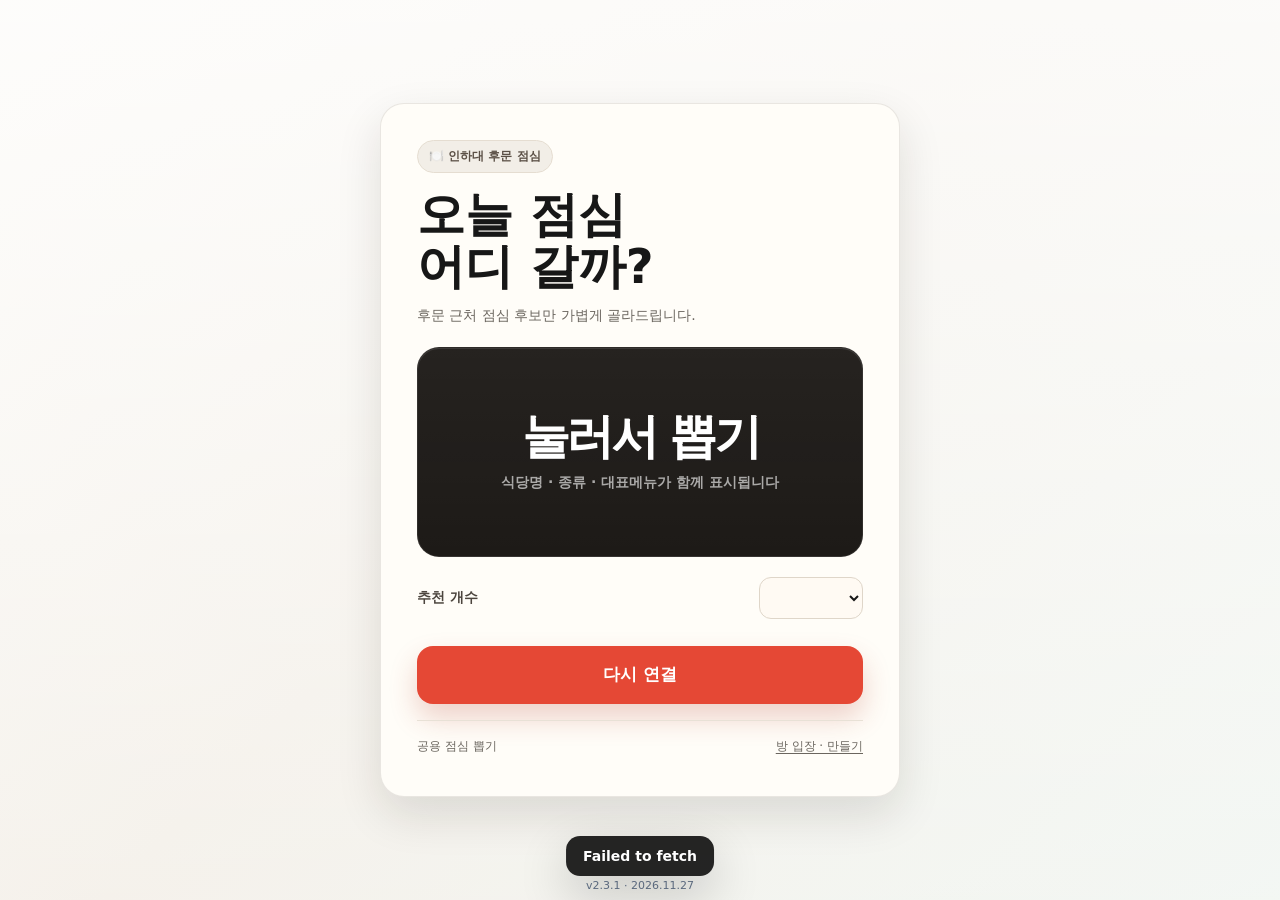
==== index.html @ bc5f0027 "v2.3.1: keep hamster on a straight vertical lane" ====
<!DOCTYPE html>
<html lang="ko">
<head>
  <meta charset="UTF-8" />
  <meta name="viewport" content="width=device-width, initial-scale=1.0" />
  <title>인하대 후문 점심 뽑기</title>
  <style>
    :root {
      --bg: #f8fafc;
      --card: rgba(255, 255, 255, 0.92);
      --ink: #111827;
      --muted: #64748b;
      --line: #e2e8f0;
      --accent: #6366f1;
      --accent-dark: #4f46e5;
      --accent-soft: #eef2ff;
      --green: #10b981;
      --black: #111827;
      --shadow: 0 26px 80px rgba(15, 23, 42, 0.13);
      --radius: 32px;
    }

    * {
      box-sizing: border-box;
    }

    body {
      margin: 0;
      min-height: 100vh;
      font-family: "Pretendard", "Noto Sans KR", "Apple SD Gothic Neo", system-ui, -apple-system, sans-serif;
      color: var(--ink);
      background:
        radial-gradient(circle at 12% 12%, rgba(99, 102, 241, 0.16), transparent 30%),
        radial-gradient(circle at 88% 14%, rgba(20, 184, 166, 0.14), transparent 28%),
        radial-gradient(circle at 50% 95%, rgba(244, 114, 182, 0.10), transparent 34%),
        linear-gradient(135deg, #ffffff 0%, var(--bg) 58%, #eef2ff 100%);
      display: grid;
      place-items: center;
      padding: 26px;
    }

    body.admin-page {
      display: block;
      padding: 34px;
    }

    button,
    select,
    textarea,
    input {
      font: inherit;
    }

    button {
      border: 0;
      cursor: pointer;
    }

    .user-app {
      width: min(560px, 100%);
    }

    .picker-card {
      position: relative;
      overflow: hidden;
      background: var(--card);
      border: 1px solid rgba(229, 220, 207, 0.9);
      border-radius: var(--radius);
      box-shadow: var(--shadow);
      backdrop-filter: blur(18px);
      padding: clamp(24px, 5vw, 42px);
    }

    .picker-card::before {
      content: "";
      position: absolute;
      width: 210px;
      height: 210px;
      right: -96px;
      top: -105px;
      border-radius: 999px;
      background: rgba(99, 102, 241, 0.10);
    }

    .picker-card::after {
      content: "";
      position: absolute;
      width: 150px;
      height: 150px;
      left: -82px;
      bottom: -82px;
      border-radius: 999px;
      background: rgba(20, 184, 166, 0.11);
    }

    .header {
      position: relative;
      z-index: 1;
      text-align: center;
      margin-bottom: 26px;
    }

    .badge {
      display: inline-flex;
      align-items: center;
      gap: 8px;
      padding: 8px 13px;
      margin-bottom: 18px;
      border-radius: 999px;
      background: var(--accent-soft);
      border: 1px solid #c7d2fe;
      color: #4338ca;
      font-size: 13px;
      font-weight: 850;
    }

    h1 {
      margin: 0;
      font-size: clamp(32px, 8vw, 52px);
      line-height: 1.03;
      letter-spacing: -0.07em;
    }

    .subtitle {
      max-width: 390px;
      margin: 13px auto 0;
      color: var(--muted);
      font-size: 15px;
      line-height: 1.6;
      word-break: keep-all;
    }

    .result-box {
      position: relative;
      z-index: 1;
      min-height: 238px;
      display: grid;
      place-items: center;
      border-radius: 28px;
      background:
        radial-gradient(circle at 82% 8%, rgba(99, 102, 241, .30), transparent 28%),
        radial-gradient(circle at 12% 92%, rgba(20, 184, 166, .20), transparent 32%),
        linear-gradient(145deg, #0f172a, #111827 52%, #1e1b4b);
      color: white;
      padding: 28px 22px;
      margin-bottom: 20px;
      overflow: hidden;
    }

    .result-box::before {
      content: "";
      position: absolute;
      inset: -120px;
      background: conic-gradient(from 90deg, transparent 0deg, rgba(255,255,255,.11) 46deg, transparent 92deg);
      animation: rotateLight 7s linear infinite;
    }

    @keyframes rotateLight {
      to { transform: rotate(360deg); }
    }

    .result-inner {
      position: relative;
      z-index: 1;
      width: 100%;
      text-align: center;
    }

    .placeholder {
      font-size: clamp(34px, 9vw, 58px);
      line-height: 1.05;
      font-weight: 950;
      letter-spacing: -0.07em;
      word-break: keep-all;
    }

    .placeholder-sub {
      margin-top: 13px;
      color: rgba(255, 255, 255, .66);
      font-size: 14px;
      font-weight: 750;
      word-break: keep-all;
    }

    .single-card {
      display: grid;
      gap: 12px;
      text-align: left;
    }

    .restaurant-name {
      font-size: clamp(32px, 7vw, 50px);
      line-height: 1.08;
      font-weight: 950;
      letter-spacing: -0.065em;
      text-align: center;
      word-break: keep-all;
    }

    .restaurant-meta {
      display: flex;
      flex-wrap: wrap;
      justify-content: center;
      gap: 8px;
      margin-top: 2px;
    }

    .pill {
      display: inline-flex;
      align-items: center;
      padding: 8px 11px;
      border-radius: 999px;
      background: rgba(255, 255, 255, .10);
      border: 1px solid rgba(255, 255, 255, .13);
      color: rgba(255, 255, 255, .82);
      font-size: 12px;
      font-weight: 850;
      word-break: keep-all;
    }

    .menu-line {
      margin-top: 6px;
      padding: 14px 16px;
      border-radius: 18px;
      background: rgba(255, 255, 255, .08);
      border: 1px solid rgba(255, 255, 255, .10);
      color: rgba(255, 255, 255, .78);
      text-align: center;
      line-height: 1.5;
      font-size: 15px;
      font-weight: 800;
      word-break: keep-all;
    }

    .multi-list {
      display: grid;
      gap: 10px;
      width: 100%;
    }

    .multi-item {
      display: grid;
      grid-template-columns: 30px 1fr;
      gap: 10px;
      align-items: start;
      padding: 12px 14px;
      border-radius: 17px;
      background: rgba(255,255,255,.09);
      border: 1px solid rgba(255,255,255,.10);
      text-align: left;
      animation: resultEnter .24s ease both;
    }

    .index {
      width: 30px;
      height: 30px;
      display: grid;
      place-items: center;
      border-radius: 10px;
      background: rgba(99, 102, 241, .96);
      font-size: 13px;
      font-weight: 950;
    }

    .multi-name {
      font-size: 19px;
      line-height: 1.2;
      font-weight: 950;
      letter-spacing: -0.04em;
      word-break: keep-all;
    }

    .multi-detail {
      margin-top: 4px;
      color: rgba(255,255,255,.68);
      font-size: 12px;
      line-height: 1.45;
      font-weight: 750;
      word-break: keep-all;
    }

    @keyframes resultEnter {
      from { opacity: 0; transform: translateY(8px); }
      to { opacity: 1; transform: translateY(0); }
    }

    .rolling .placeholder,
    .rolling .single-card,
    .rolling .multi-item {
      animation: shake .08s infinite alternate;
    }

    @keyframes shake {
      from { transform: translateY(-1px) rotate(-.2deg); }
      to { transform: translateY(1px) rotate(.2deg); }
    }

    .controls {
      position: relative;
      z-index: 1;
      display: grid;
      gap: 16px;
      margin-bottom: 18px;
    }

    .row {
      display: flex;
      justify-content: space-between;
      align-items: center;
      gap: 14px;
    }

    .label {
      color: #4d463e;
      font-size: 14px;
      font-weight: 850;
      white-space: nowrap;
    }

    .count-select {
      width: 104px;
      height: 42px;
      border-radius: 14px;
      border: 1px solid var(--line);
      background: white;
      padding: 0 12px;
      color: var(--ink);
      font-weight: 850;
      outline: none;
    }

    .chips {
      display: flex;
      flex-wrap: wrap;
      justify-content: center;
      gap: 8px;
    }

    .chip {
      padding: 9px 13px;
      border-radius: 999px;
      background: white;
      border: 1px solid var(--line);
      color: #5f574f;
      font-size: 13px;
      font-weight: 850;
      transition: transform .14s ease, background .14s ease, color .14s ease, border-color .14s ease;
    }

    .chip:hover {
      transform: translateY(-1px);
    }

    .chip.active {
      background: var(--black);
      border-color: var(--black);
      color: white;
    }

    .chip.all {
      color: var(--accent-dark);
      background: var(--accent-soft);
      border-color: #c7d2fe;
    }

    .chip.all.active {
      color: white;
      background: var(--accent);
      border-color: var(--accent);
    }

    .pick-button {
      position: relative;
      z-index: 1;
      width: 100%;
      height: 62px;
      border-radius: 21px;
      background: var(--accent);
      color: white;
      font-size: 18px;
      font-weight: 950;
      letter-spacing: -0.03em;
      box-shadow: 0 18px 34px rgba(255, 107, 53, .28);
      transition: transform .14s ease, box-shadow .14s ease, background .14s ease;
    }

    .pick-button:hover {
      transform: translateY(-2px);
      background: var(--accent-dark);
      box-shadow: 0 22px 40px rgba(255, 107, 53, .34);
    }

    .pick-button:active {
      transform: translateY(1px);
    }

    .admin-hint {
      position: relative;
      z-index: 1;
      margin-top: 18px;
      text-align: center;
      color: #9b948c;
      font-size: 12px;
      line-height: 1.55;
    }

    .admin-hint code {
      background: rgba(255,255,255,.72);
      border: 1px solid var(--line);
      border-radius: 7px;
      padding: 2px 5px;
      color: #6a5d51;
    }

    .toast {
      position: fixed;
      left: 50%;
      bottom: 24px;
      transform: translateX(-50%) translateY(100px);
      background: rgba(21,21,21,.94);
      color: white;
      padding: 12px 17px;
      border-radius: 999px;
      font-size: 14px;
      font-weight: 850;
      box-shadow: 0 18px 50px rgba(0,0,0,.20);
      transition: transform .22s ease;
      z-index: 100;
    }

    .toast.show {
      transform: translateX(-50%) translateY(0);
    }

    .confetti {
      position: fixed;
      top: -18px;
      width: 8px;
      height: 13px;
      border-radius: 3px;
      pointer-events: none;
      animation: fall linear forwards;
      z-index: 80;
    }

    @keyframes fall {
      to { transform: translateY(105vh) rotate(720deg); opacity: .22; }
    }

    /* Admin */
    .admin-layout {
      width: min(1120px, 100%);
      margin: 0 auto;
      display: none;
    }

    body.admin-page .admin-layout {
      display: block;
    }

    body.admin-page .user-app {
      display: none;
    }

    .admin-header {
      display: flex;
      align-items: end;
      justify-content: space-between;
      gap: 20px;
      margin-bottom: 22px;
    }

    .admin-title h1 {
      font-size: clamp(34px, 5vw, 56px);
    }

    .admin-title p {
      margin: 12px 0 0;
      color: var(--muted);
      line-height: 1.6;
      word-break: keep-all;
    }

    .view-link {
      display: inline-flex;
      align-items: center;
      justify-content: center;
      height: 46px;
      padding: 0 18px;
      border-radius: 999px;
      text-decoration: none;
      color: white;
      background: var(--black);
      font-size: 14px;
      font-weight: 900;
      white-space: nowrap;
    }

    .admin-grid {
      display: grid;
      grid-template-columns: 1fr 360px;
      gap: 20px;
      align-items: start;
    }

    .admin-card {
      background: rgba(255,253,248,.9);
      border: 1px solid rgba(229, 220, 207, .9);
      border-radius: 28px;
      box-shadow: var(--shadow);
      padding: 24px;
      backdrop-filter: blur(18px);
    }

    .admin-card h2 {
      margin: 0 0 14px;
      font-size: 20px;
      letter-spacing: -0.04em;
    }

    textarea {
      width: 100%;
      min-height: 560px;
      resize: vertical;
      border: 1px solid var(--line);
      border-radius: 22px;
      background: white;
      padding: 16px;
      color: #3a342e;
      line-height: 1.58;
      outline: none;
      font-size: 14px;
    }

    textarea:focus {
      border-color: #818cf8;
      box-shadow: 0 0 0 4px rgba(255, 107, 53, .12);
    }

    .restaurant-table-wrap {
      width: 100%;
      max-height: 610px;
      overflow: auto;
      border: 1px solid var(--line);
      border-radius: 18px;
      background: #fffaf3;
    }

    .restaurant-table {
      width: 100%;
      min-width: 760px;
      border-collapse: separate;
      border-spacing: 0;
      table-layout: fixed;
    }

    .restaurant-table col:nth-child(1) { width: 24%; }
    .restaurant-table col:nth-child(2) { width: 18%; }
    .restaurant-table col:nth-child(3) { width: 35%; }
    .restaurant-table col:nth-child(4) { width: 12%; }
    .restaurant-table col:nth-child(5) { width: 11%; }

    .restaurant-table th {
      position: sticky;
      top: 0;
      z-index: 2;
      padding: 12px 10px;
      background: #f3ede3;
      border-bottom: 1px solid #e3d8ca;
      color: #62574c;
      font-size: 12px;
      font-weight: 900;
      text-align: left;
      white-space: nowrap;
    }

    .restaurant-table th:first-child {
      padding-left: 14px;
    }

    .restaurant-table td {
      padding: 9px 8px;
      border-bottom: 1px solid rgba(223, 214, 201, .72);
      vertical-align: middle;
    }

    .restaurant-table tr:last-child td {
      border-bottom: 0;
    }

    .restaurant-table td:first-child {
      padding-left: 14px;
    }

    .restaurant-cell-input,
    .restaurant-priority-select {
      width: 100%;
      height: 38px;
      border: 1px solid transparent;
      border-radius: 0;
      background: transparent;
      color: var(--ink);
      outline: none;
      padding: 0 10px;
      font-size: 13px;
      font-weight: 750;
    }

    .restaurant-cell-input:focus,
    .restaurant-priority-select:focus {
      border-color: transparent;
      border-bottom-color: #e54835;
      background: rgba(255,255,255,.42);
      box-shadow: none;
    }

    .restaurant-priority-select {
      padding-right: 6px;
      font-weight: 900;
    }

    .restaurant-cell-input::placeholder {
      color: rgba(107, 102, 95, .48);
    }

    .row-delete-button {
      width: 38px;
      height: 38px;
      display: grid;
      place-items: center;
      border-radius: 10px;
      background: transparent;
      color: #9b2f24;
      border: 1px solid transparent;
      font-size: 18px;
      line-height: 1;
    }

    .row-delete-button:hover {
      background: #fff0ec;
      border-color: #f3c5bd;
    }

    .admin-toolbar {
      display: flex;
      justify-content: flex-end;
      margin: 0 0 12px;
    }

    .admin-note {
      margin: 10px 0 16px;
      color: var(--muted);
      font-size: 13px;
      line-height: 1.6;
    }

    .admin-actions {
      display: grid;
      grid-template-columns: 1fr 1fr;
      gap: 10px;
      margin-top: 14px;
    }

    .admin-button {
      height: 48px;
      border-radius: 16px;
      font-weight: 950;
      background: white;
      color: #3c3834;
      border: 1px solid var(--line);
    }

    .admin-button.primary {
      background: var(--green);
      border-color: var(--green);
      color: white;
    }

    .admin-button.danger {
      color: #b42318;
    }

    .admin-button.secondary {
      width: auto;
      height: 42px;
      padding: 0 14px;
      border-radius: 13px;
      background: #171717;
      color: white;
      font-size: 13px;
    }

    .stat-list {
      display: grid;
      gap: 10px;
    }

    .stat {
      display: flex;
      justify-content: space-between;
      align-items: center;
      gap: 12px;
      padding: 14px;
      background: white;
      border: 1px solid var(--line);
      border-radius: 18px;
      font-size: 14px;
    }

    .stat b {
      font-size: 18px;
    }

    .type-list {
      margin-top: 16px;
      display: flex;
      flex-wrap: wrap;
      gap: 8px;
    }


    .setting-box {
      margin-top: 18px;
      padding: 16px;
      border-radius: 20px;
      background: white;
      border: 1px solid var(--line);
    }

    .setting-title {
      margin: 0 0 8px;
      font-size: 15px;
      font-weight: 950;
      letter-spacing: -0.03em;
    }

    .setting-desc {
      margin: 0 0 12px;
      color: var(--muted);
      font-size: 12px;
      line-height: 1.55;
      word-break: keep-all;
    }

    .setting-row {
      display: grid;
      grid-template-columns: 1fr 86px;
      gap: 10px;
      align-items: center;
    }

    .setting-row input[type="range"] {
      width: 100%;
      accent-color: var(--accent);
    }

    .boost-input {
      width: 86px;
      height: 40px;
      border-radius: 13px;
      border: 1px solid var(--line);
      padding: 0 10px;
      text-align: center;
      font-weight: 900;
      outline: none;
      background: #fffdf8;
      color: var(--ink);
    }


    .admin-code-row {
      display: grid;
      grid-template-columns: 1fr auto;
      gap: 10px;
      margin-top: 12px;
    }

    .admin-code-input {
      width: 100%;
      height: 42px;
      border-radius: 14px;
      border: 1px solid var(--line);
      padding: 0 12px;
      outline: none;
      font-weight: 850;
      background: #fffdf8;
      color: var(--ink);
    }

    .admin-code-button {
      height: 42px;
      padding: 0 14px;
      border-radius: 14px;
      background: var(--black);
      color: white;
      font-size: 13px;
      font-weight: 900;
      white-space: nowrap;
    }

    .admin-url-preview {
      margin-top: 10px;
      padding: 10px 12px;
      border-radius: 14px;
      background: #fbf7f0;
      border: 1px solid #eee3d5;
      color: #5a5148;
      font-size: 12px;
      line-height: 1.45;
      word-break: break-all;
      font-weight: 750;
    }

    .preview-table {
      display: grid;
      gap: 8px;
      margin-top: 12px;
      font-size: 12px;
      color: #514a43;
    }

    .preview-row {
      display: flex;
      justify-content: space-between;
      gap: 10px;
      padding: 8px 10px;
      border-radius: 12px;
      background: #fbf7f0;
      border: 1px solid #eee3d5;
      font-weight: 800;
    }

    .type-list span {
      padding: 8px 11px;
      border-radius: 999px;
      background: var(--accent-soft);
      border: 1px solid #c7d2fe;
      color: #4338ca;
      font-size: 12px;
      font-weight: 850;
    }


    .result-box.final-reveal {
      animation: finalPop .46s cubic-bezier(.18, 1.45, .35, 1) both;
    }

    @keyframes finalPop {
      0% { transform: scale(.982); box-shadow: 0 0 0 rgba(99,102,241,0); }
      45% { transform: scale(1.018); box-shadow: 0 0 0 8px rgba(99,102,241,.16); }
      100% { transform: scale(1); box-shadow: none; }
    }

    .fakeout-wrap {
      width: 100%;
      display: grid;
      gap: 13px;
      text-align: center;
    }

    .fakeout-label {
      width: fit-content;
      margin: 0 auto;
      padding: 7px 11px;
      border-radius: 999px;
      background: rgba(255,255,255,.10);
      border: 1px solid rgba(255,255,255,.12);
      color: rgba(255,255,255,.74);
      font-size: 12px;
      font-weight: 950;
      letter-spacing: -.01em;
    }

    .fakeout-label.hot {
      background: rgba(99,102,241,.96);
      border-color: rgba(99,102,241,.96);
      color: white;
    }

    .fakeout-name {
      min-height: 68px;
      display: grid;
      place-items: center;
      font-size: clamp(31px, 8vw, 56px);
      line-height: 1.06;
      font-weight: 950;
      letter-spacing: -0.07em;
      word-break: keep-all;
      text-shadow: 0 8px 30px rgba(0,0,0,.38);
    }

    .fakeout-name.rolling-name {
      animation: tenseBlink .11s infinite alternate;
    }

    .fakeout-name.locked {
      animation: softLock .38s cubic-bezier(.18, 1.35, .35, 1) both;
    }

    .fakeout-name.swapped {
      animation: swapShock .30s ease both;
    }

    @keyframes tenseBlink {
      from { opacity: .72; transform: translateY(-1px) scale(.994); filter: blur(.25px); }
      to { opacity: 1; transform: translateY(1px) scale(1.004); filter: blur(0); }
    }

    @keyframes softLock {
      from { transform: scale(.94); opacity: .35; }
      to { transform: scale(1); opacity: 1; }
    }

    @keyframes swapShock {
      0% { transform: translateX(0) scale(1); opacity: 1; }
      32% { transform: translateX(-10px) rotate(-1.2deg); opacity: .35; }
      66% { transform: translateX(10px) rotate(1.2deg); opacity: .55; }
      100% { transform: translateX(0) scale(1); opacity: 1; }
    }

    .fakeout-sub {
      color: rgba(255,255,255,.70);
      font-size: 14px;
      line-height: 1.45;
      font-weight: 800;
      word-break: keep-all;
    }

    .odds-row {
      width: min(330px, 100%);
      display: grid;
      grid-template-columns: 1fr auto;
      gap: 10px;
      align-items: center;
      margin: 0 auto;
    }

    .odds-track {
      height: 9px;
      border-radius: 999px;
      background: rgba(255,255,255,.12);
      overflow: hidden;
      border: 1px solid rgba(255,255,255,.08);
    }

    .odds-bar {
      height: 100%;
      width: var(--progress, 0%);
      border-radius: 999px;
      background: linear-gradient(90deg, #6366f1, #14b8a6, #f472b6);
      transition: width .15s ease;
    }

    .odds-text {
      min-width: 46px;
      text-align: right;
      color: rgba(255,255,255,.72);
      font-size: 12px;
      font-weight: 950;
    }

    .candidate-strip {
      display: flex;
      flex-wrap: wrap;
      justify-content: center;
      gap: 7px;
      margin-top: 1px;
    }

    .candidate-chip {
      padding: 7px 9px;
      border-radius: 999px;
      background: rgba(255,255,255,.09);
      border: 1px solid rgba(255,255,255,.11);
      color: rgba(255,255,255,.70);
      font-size: 11px;
      font-weight: 850;
    }

    .candidate-chip.active {
      background: rgba(99,102,241,.95);
      border-color: rgba(99,102,241,.95);
      color: white;
    }

    .final-label {
      display: inline-flex;
      justify-content: center;
      align-items: center;
      width: fit-content;
      margin: 0 auto 10px;
      padding: 7px 11px;
      border-radius: 999px;
      background: rgba(99,102,241,.95);
      color: white;
      font-size: 12px;
      font-weight: 950;
      letter-spacing: -.01em;
    }


    .slot-machine {
      width: 100%;
      display: grid;
      gap: 12px;
    }

    .slot-guide {
      width: fit-content;
      margin: 0 auto 4px;
      padding: 7px 11px;
      border-radius: 999px;
      background: rgba(255,255,255,.10);
      border: 1px solid rgba(255,255,255,.12);
      color: rgba(255,255,255,.76);
      font-size: 12px;
      font-weight: 950;
      letter-spacing: -.01em;
    }

    .slot-window {
      position: relative;
      height: 74px;
      border-radius: 22px;
      overflow: hidden;
      background: rgba(255,255,255,.10);
      border: 0;
      box-shadow:
        inset 0 18px 28px rgba(15,23,42,.18),
        inset 0 -18px 28px rgba(15,23,42,.18),
        0 14px 34px rgba(15,23,42,.12);
    }

    .slot-window::before,
    .slot-window::after {
      content: "";
      position: absolute;
      left: 0;
      right: 0;
      height: 22px;
      z-index: 3;
      pointer-events: none;
    }

    .slot-window::before {
      top: 0;
      background: linear-gradient(180deg, rgba(15,23,42,.86), transparent);
    }

    .slot-window::after {
      bottom: 0;
      background: linear-gradient(0deg, rgba(15,23,42,.86), transparent);
    }

    .slot-center-line {
      display: none;
    }

    .slot-track {
      position: relative;
      z-index: 2;
      will-change: transform;
      transform: translateY(0);
    }

    .slot-item {
      height: 74px;
      display: grid;
      place-items: center;
      padding: 0 18px;
      color: rgba(255,255,255,.92);
      font-size: clamp(25px, 6.5vw, 42px);
      line-height: 1.05;
      font-weight: 950;
      letter-spacing: -0.06em;
      text-align: center;
      word-break: keep-all;
      text-shadow: 0 8px 26px rgba(0,0,0,.34);
    }

    .slot-detail {
      min-height: 49px;
      display: grid;
      place-items: center;
      padding: 11px 14px;
      border-radius: 18px;
      background: rgba(255,255,255,.08);
      border: 1px solid rgba(255,255,255,.10);
      color: rgba(255,255,255,.75);
      font-size: 13px;
      line-height: 1.45;
      font-weight: 800;
      text-align: center;
      word-break: keep-all;
    }

    .slot-list {
      display: grid;
      gap: 10px;
      width: 100%;
    }

    .slot-mini {
      display: grid;
      grid-template-columns: 30px 1fr;
      gap: 10px;
      align-items: center;
    }

    .slot-mini-index {
      width: 30px;
      height: 30px;
      display: grid;
      place-items: center;
      border-radius: 10px;
      background: rgba(99,102,241,.96);
      color: white;
      font-size: 13px;
      font-weight: 950;
      z-index: 5;
    }

    .slot-mini .slot-window {
      height: 58px;
      border-radius: 18px;
    }

    .slot-mini .slot-item {
      height: 58px;
      font-size: clamp(18px, 5vw, 27px);
      justify-content: start;
      text-align: left;
      padding: 0 14px;
    }

    .slot-mini-detail {
      grid-column: 2 / 3;
      margin-top: -5px;
      color: rgba(255,255,255,.64);
      font-size: 12px;
      font-weight: 750;
      line-height: 1.35;
      word-break: keep-all;
    }

    .slot-status {
      color: rgba(255,255,255,.66);
      font-size: 13px;
      font-weight: 850;
      text-align: center;
      word-break: keep-all;
    }

    .slot-bump {
      animation: slotBump .34s cubic-bezier(.18, 1.45, .35, 1) both;
    }

    @keyframes slotBump {
      0% { transform: scale(.992); }
      46% { transform: scale(1.012); }
      100% { transform: scale(1); }
    }


    .slot-status:empty,
    .slot-detail:empty,
    .slot-mini-detail:empty {
      display: none;
    }


    .cat-stage {
      position: absolute;
      inset: 0;
      overflow: hidden;
      pointer-events: none;
      z-index: 10;
    }

    .cat {
      position: absolute;
      left: -92px;
      top: 48%;
      transform: translateY(-50%);
      width: 74px;
      height: 54px;
      border-radius: 30px 32px 24px 24px;
      background: #f8fafc;
      box-shadow: 0 12px 26px rgba(15,23,42,.24);
      animation: catDash 1.35s ease-in-out forwards;
    }

    .cat::before,
    .cat::after {
      content: "";
      position: absolute;
      top: -13px;
      width: 22px;
      height: 22px;
      background: #f8fafc;
      clip-path: polygon(50% 0, 0 100%, 100% 100%);
    }

    .cat::before {
      left: 12px;
      transform: rotate(-12deg);
    }

    .cat::after {
      right: 12px;
      transform: rotate(12deg);
    }

    .cat-face {
      position: absolute;
      inset: 0;
    }

    .cat-face::before,
    .cat-face::after {
      content: "";
      position: absolute;
      top: 21px;
      width: 6px;
      height: 6px;
      border-radius: 999px;
      background: #111827;
    }

    .cat-face::before {
      left: 24px;
    }

    .cat-face::after {
      right: 24px;
    }

    .cat-mouth {
      position: absolute;
      left: 50%;
      top: 31px;
      width: 12px;
      height: 7px;
      border-bottom: 2px solid #111827;
      border-radius: 0 0 12px 12px;
      transform: translateX(-50%);
    }

    .cat-paw {
      position: absolute;
      right: -13px;
      top: 25px;
      width: 23px;
      height: 14px;
      border-radius: 999px;
      background: #f8fafc;
      transform-origin: left center;
      animation: pawTap .38s ease-in-out .58s 2;
    }

    .cat-tail {
      position: absolute;
      left: -18px;
      top: 18px;
      width: 28px;
      height: 10px;
      border-radius: 999px;
      background: #f8fafc;
      transform: rotate(20deg);
    }

    @keyframes catDash {
      0% { transform: translate(-10px, -50%) rotate(0deg); opacity: 0; }
      12% { opacity: 1; }
      45% { transform: translate(calc(50vw - 80px), -50%) rotate(-2deg); }
      64% { transform: translate(calc(50vw - 52px), -50%) rotate(2deg); }
      100% { transform: translate(calc(100vw + 110px), -50%) rotate(0deg); opacity: 0; }
    }

    @keyframes pawTap {
      0%, 100% { transform: rotate(0deg); }
      50% { transform: rotate(-26deg) translateX(7px); }
    }

    .slot-window.slot-nudge {
      animation: slotNudge .36s ease both;
    }

    @keyframes slotNudge {
      0% { transform: translateX(0); filter: brightness(1); }
      35% { transform: translateX(8px); filter: brightness(1.18); }
      100% { transform: translateX(0); filter: brightness(1); }
    }

    .admin-percent-row {
      display: grid;
      grid-template-columns: 1fr 78px;
      gap: 10px;
      align-items: center;
      margin-top: 12px;
    }

    .admin-percent-row input[type="range"] {
      width: 100%;
      accent-color: var(--accent);
    }

    .percent-input {
      width: 78px;
      height: 40px;
      border-radius: 13px;
      border: 1px solid var(--line);
      padding: 0 9px;
      text-align: center;
      font-weight: 900;
      outline: none;
      background: #fff;
      color: var(--ink);
    }

    .prob-row {
      display: flex;
      justify-content: space-between;
      gap: 10px;
      margin-top: 10px;
      padding: 9px 10px;
      border-radius: 13px;
      background: #f8fafc;
      border: 1px solid #e2e8f0;
      color: #475569;
      font-size: 12px;
      font-weight: 850;
    }

    /* Design refresh */
    :root {
      --bg: #f4f1ec;
      --card: #fffdf8;
      --ink: #171717;
      --muted: #6b665f;
      --line: #e8e1d6;
      --accent: #e54835;
      --accent-dark: #c93524;
      --accent-soft: #fff0ec;
      --green: #0f8f6a;
      --black: #171717;
      --shadow: 0 18px 45px rgba(32, 24, 18, 0.12);
      --radius: 24px;
    }

    body {
      background:
        linear-gradient(180deg, rgba(255,255,255,.76), rgba(255,255,255,.32)),
        linear-gradient(135deg, #f8f5ef 0%, #f0ebe2 46%, #edf3ee 100%);
      padding: 28px;
    }

    body.admin-page {
      background:
        linear-gradient(180deg, rgba(255,255,255,.78), rgba(255,255,255,.3)),
        linear-gradient(135deg, #f8f5ef 0%, #f2eee7 58%, #edf4f1 100%);
    }

    .user-app {
      width: min(520px, 100%);
    }

    .picker-card,
    .admin-card {
      background: var(--card);
      border: 1px solid rgba(40, 32, 24, .10);
      border-radius: var(--radius);
      box-shadow: var(--shadow);
      backdrop-filter: none;
    }

    .picker-card {
      padding: clamp(22px, 4.5vw, 36px);
    }

    .controls {
      gap: 13px;
      margin-bottom: 14px;
    }

    .picker-card::before,
    .picker-card::after,
    .result-box::before {
      display: none;
    }

    .header {
      text-align: left;
      margin-bottom: 20px;
    }

    .badge {
      margin-bottom: 16px;
      padding: 7px 11px;
      border-radius: 999px;
      background: #f2eee7;
      border-color: #e5ddd1;
      color: #5b5046;
      font-size: 12px;
      font-weight: 800;
    }

    h1,
    .admin-title h1,
    .restaurant-name,
    .multi-name,
    .fakeout-name,
    .slot-item,
    .pick-button,
    .setting-title,
    .final-label,
    .fakeout-label,
    .slot-guide {
      letter-spacing: 0;
    }

    h1 {
      font-size: clamp(34px, 7vw, 48px);
      line-height: 1.08;
      font-weight: 900;
    }

    .subtitle {
      max-width: 360px;
      margin: 12px 0 0;
      font-size: 14px;
      line-height: 1.55;
    }

    .result-box {
      min-height: 210px;
      border-radius: 22px;
      background:
        linear-gradient(180deg, rgba(255,255,255,.04), rgba(255,255,255,0)),
        #1d1a17;
      border: 1px solid rgba(255,255,255,.08);
      box-shadow: inset 0 1px 0 rgba(255,255,255,.10);
      padding: 24px 20px;
    }

    .placeholder {
      font-size: clamp(31px, 8vw, 48px);
      font-weight: 900;
    }

    .placeholder-sub,
    .slot-status,
    .fakeout-sub {
      color: rgba(255, 255, 255, .62);
      font-weight: 700;
    }

    .restaurant-name {
      font-size: clamp(30px, 6.2vw, 44px);
      font-weight: 900;
    }

    .pill,
    .menu-line,
    .multi-item,
    .slot-detail,
    .slot-window,
    .candidate-chip,
    .fakeout-label,
    .slot-guide {
      background: rgba(255,255,255,.07);
      border: 1px solid rgba(255,255,255,.11);
      box-shadow: none;
    }

    .menu-line,
    .slot-detail {
      border-radius: 14px;
      color: rgba(255,255,255,.72);
      font-weight: 750;
    }

    .slot-window {
      border-radius: 16px;
      background: rgba(255,255,255,.08);
      box-shadow: inset 0 12px 20px rgba(0,0,0,.22);
    }

    .slot-window::before {
      background: linear-gradient(180deg, rgba(29,26,23,.88), transparent);
    }

    .slot-window::after {
      background: linear-gradient(0deg, rgba(29,26,23,.88), transparent);
    }

    .slot-item {
      color: rgba(255,255,255,.94);
      font-size: clamp(25px, 6vw, 38px);
      font-weight: 900;
      text-shadow: none;
    }

    .index,
    .slot-mini-index,
    .final-label,
    .fakeout-label.hot,
    .candidate-chip.active {
      background: var(--accent);
      border-color: var(--accent);
      color: white;
    }

    .label {
      color: #4c453e;
      font-weight: 800;
    }

    .count-select,
    textarea,
    .boost-input,
    .admin-code-input,
    .percent-input {
      background: #fffaf3;
      border-color: #dfd6c9;
      border-radius: 12px;
    }

    .chips {
      justify-content: flex-start;
      gap: 7px;
    }

    .chip {
      padding: 8px 11px;
      background: #fffaf3;
      border-color: #dfd6c9;
      color: #5b5046;
      font-size: 12px;
      font-weight: 800;
      box-shadow: 0 1px 0 rgba(255,255,255,.75);
    }

    .chip.active,
    .chip.all.active {
      background: var(--black);
      border-color: var(--black);
      color: white;
    }

    .chip.all {
      color: var(--accent-dark);
      background: var(--accent-soft);
      border-color: #f3c5bd;
    }

    .pick-button {
      height: 58px;
      border-radius: 16px;
      background: var(--accent);
      font-size: 17px;
      font-weight: 900;
      box-shadow: 0 14px 28px rgba(176, 55, 38, .22);
    }

    .pick-button:hover {
      background: var(--accent-dark);
      box-shadow: 0 16px 30px rgba(176, 55, 38, .26);
    }

    .toast {
      background: rgba(23,23,23,.94);
      border-radius: 14px;
      font-weight: 800;
    }

    .admin-header {
      align-items: flex-start;
      margin-bottom: 20px;
    }

    .admin-title h1 {
      font-size: clamp(34px, 5vw, 50px);
      line-height: 1.08;
    }

    .admin-card {
      border-radius: 22px;
      padding: 22px;
    }

    .view-link,
    .admin-code-button {
      background: var(--black);
      border-radius: 14px;
    }

    .admin-button {
      border-radius: 13px;
      background: #fffaf3;
      color: #39332d;
    }

    .admin-button.primary {
      background: var(--green);
      border-color: var(--green);
    }

    .stat,
    .setting-box,
    .preview-row,
    .prob-row,
    .admin-url-preview {
      background: #fffaf3;
      border-color: #e5ddd1;
      border-radius: 14px;
    }

    .type-list span {
      background: var(--accent-soft);
      border-color: #f3c5bd;
      color: var(--accent-dark);
    }

    .setting-row input[type="range"],
    .admin-percent-row input[type="range"] {
      accent-color: var(--accent);
    }

    .movement-control + .movement-control {
      margin-top: 12px;
    }

    .cat-watch-desc {
      margin-top: 14px;
    }

    .movement-control .prob-row {
      margin-top: 0;
      margin-bottom: 8px;
    }

    .detail-reveal {
      animation: detailSlideIn .24s ease both;
    }

    @keyframes detailSlideIn {
      from { opacity: 0; transform: translateY(7px); }
      to { opacity: 1; transform: translateY(0); }
    }

    .cat-stage {
      overflow: visible;
    }

    .cat {
      position: absolute;
      left: auto;
      right: -148px;
      top: 50%;
      width: 142px;
      height: 92px;
      background: transparent;
      border-radius: 0;
      box-shadow: none;
      transform: translateY(-50%);
      animation: catKnockIn 1.78s cubic-bezier(.2,.82,.18,1) forwards;
    }

    .cat::before,
    .cat::after {
      display: none;
    }

    .cat-body {
      position: absolute;
      right: 16px;
      bottom: 10px;
      width: 86px;
      height: 45px;
      border-radius: 999px 999px 24px 30px;
      background: #f4eee5;
      box-shadow: inset -10px -8px 0 rgba(172, 134, 98, .16), 0 13px 24px rgba(0,0,0,.18);
    }

    .cat-head {
      position: absolute;
      left: 22px;
      top: 13px;
      width: 62px;
      height: 52px;
      border-radius: 25px 25px 22px 22px;
      background: #f4eee5;
      box-shadow: inset -8px -7px 0 rgba(172, 134, 98, .14);
    }

    .cat-head::before,
    .cat-head::after {
      content: "";
      position: absolute;
      top: -15px;
      width: 24px;
      height: 24px;
      background: #f4eee5;
      clip-path: polygon(50% 0, 0 100%, 100% 100%);
    }

    .cat-head::before {
      left: 6px;
      transform: rotate(-14deg);
    }

    .cat-head::after {
      right: 6px;
      transform: rotate(14deg);
    }

    .cat-face::before,
    .cat-face::after {
      top: 33px;
      width: 6px;
      height: 8px;
      background: #1f1b18;
      z-index: 2;
    }

    .cat-face::before {
      left: 42px;
    }

    .cat-face::after {
      right: 72px;
    }

    .cat-mouth {
      left: 53px;
      top: 44px;
      width: 10px;
      height: 6px;
      border-color: #1f1b18;
      z-index: 2;
    }

    .cat-whisker {
      position: absolute;
      top: 42px;
      width: 25px;
      height: 1px;
      background: rgba(31, 27, 24, .58);
      z-index: 3;
    }

    .cat-whisker.left {
      left: 17px;
      transform: rotate(9deg);
    }

    .cat-whisker.right {
      left: 63px;
      transform: rotate(-9deg);
    }

    .cat-paw {
      right: auto;
      left: 0;
      top: 51px;
      width: 48px;
      height: 17px;
      border-radius: 999px;
      background: #f4eee5;
      transform-origin: right center;
      box-shadow: inset 0 -4px 0 rgba(172, 134, 98, .13);
      animation: pawSwat .52s cubic-bezier(.18,.92,.22,1.34) .72s 2;
      z-index: 4;
    }

    .cat-paw.back {
      left: 74px;
      top: 68px;
      width: 31px;
      height: 14px;
      opacity: .85;
      animation: none;
      z-index: 1;
    }

    .cat-tail {
      left: auto;
      right: 2px;
      top: 30px;
      width: 44px;
      height: 14px;
      border-radius: 999px;
      background: #f4eee5;
      transform: rotate(38deg);
      transform-origin: left center;
      animation: tailFlick .42s ease-in-out .45s 3;
      box-shadow: inset -7px -3px 0 rgba(172, 134, 98, .14);
    }

    .desk-item {
      position: absolute;
      left: -22px;
      top: 57px;
      width: 24px;
      height: 18px;
      border-radius: 5px;
      background: #e54835;
      box-shadow: 0 10px 18px rgba(0,0,0,.18);
      animation: deskItemFall 1.05s cubic-bezier(.22,.74,.24,1) .76s forwards;
      z-index: 2;
    }

    @keyframes catKnockIn {
      0% { transform: translate(0, -50%) scale(.56) rotate(0deg); opacity: 0; }
      16% { opacity: 1; }
      45% { transform: translate(-96px, -50%) scale(.56) rotate(-1deg); opacity: 1; }
      73% { transform: translate(-100px, -50%) scale(.56) rotate(1deg); opacity: 1; }
      100% { transform: translate(36px, -50%) scale(.56) rotate(0deg); opacity: 0; }
    }

    @keyframes pawSwat {
      0%, 100% { transform: rotate(4deg) translateX(0); }
      46% { transform: rotate(-10deg) translateX(-10px); }
      62% { transform: rotate(-6deg) translateX(-7px); }
    }

    @keyframes tailFlick {
      0%, 100% { transform: rotate(38deg); }
      50% { transform: rotate(22deg); }
    }

    @keyframes deskItemFall {
      0% { transform: translate(0, 0) rotate(0deg); opacity: 1; }
      45% { transform: translate(-20px, -7px) rotate(-18deg); opacity: 1; }
      100% { transform: translate(-86px, 78px) rotate(-92deg); opacity: 0; }
    }

    .cat {
      right: -116px;
      width: 132px;
      height: 88px;
      image-rendering: pixelated;
      animation: catKnockIn 1.72s steps(12, end) forwards;
      transform-origin: right center;
    }

    .cat-body,
    .cat-head,
    .cat-paw,
    .cat-tail,
    .desk-item {
      border-radius: 0;
      image-rendering: pixelated;
    }

    .cat-body {
      right: 14px;
      bottom: 14px;
      width: 72px;
      height: 36px;
      background: #f4a340;
      box-shadow:
        0 -8px 0 #f4a340,
        8px -8px 0 #f4a340,
        16px -8px 0 #f4a340,
        24px -8px 0 #f4a340,
        32px -8px 0 #d97a22,
        40px -8px 0 #f4a340,
        48px -8px 0 #f4a340,
        8px 36px 0 #d97a22,
        48px 36px 0 #d97a22,
        0 10px 18px rgba(0,0,0,.18);
    }

    .cat-head {
      left: 24px;
      top: 18px;
      width: 48px;
      height: 44px;
      background: #f4a340;
      box-shadow:
        0 -8px 0 #f4a340,
        8px -16px 0 #f4a340,
        16px -8px 0 #f4a340,
        24px -8px 0 #f4a340,
        32px -16px 0 #f4a340,
        40px -8px 0 #f4a340,
        8px 8px 0 #ffd08a,
        32px 8px 0 #ffd08a,
        0 10px 16px rgba(0,0,0,.12);
    }

    .cat-head::before,
    .cat-head::after {
      display: none;
    }

    .cat-face::before,
    .cat-face::after {
      top: 34px;
      width: 6px;
      height: 6px;
      border-radius: 0;
      background: #2a1f18;
    }

    .cat-face::before {
      left: 36px;
    }

    .cat-face::after {
      right: 74px;
    }

    .cat-mouth {
      left: 51px;
      top: 45px;
      width: 8px;
      height: 4px;
      border: 0;
      border-bottom: 4px solid #2a1f18;
      border-radius: 0;
    }

    .cat-whisker {
      height: 2px;
      background: #7a4a21;
    }

    .cat-whisker.left {
      left: 14px;
      top: 43px;
      width: 22px;
      transform: none;
      box-shadow: 2px 6px 0 #7a4a21;
    }

    .cat-whisker.right {
      left: 65px;
      top: 43px;
      width: 22px;
      transform: none;
      box-shadow: -2px 6px 0 #7a4a21;
    }

    .cat-paw {
      left: 24px;
      top: 55px;
      width: 28px;
      height: 14px;
      background: #f4a340;
      box-shadow:
        -8px 0 0 #f4a340,
        -16px 0 0 #ffd08a;
      animation: pawSwat .48s steps(5, end) .68s 2;
    }

    .cat-paw.back {
      left: 72px;
      top: 68px;
      width: 28px;
      height: 12px;
      background: #d97a22;
      box-shadow: 22px 0 0 #d97a22;
    }

    .cat-watch {
      animation-duration: 1.45s;
    }

    .cat-watch .cat-paw {
      animation: none;
      transform: rotate(4deg);
    }

    .cat-watch .cat-tail {
      animation-delay: .25s;
      animation-iteration-count: 2;
    }

    .cat-tail {
      right: 0;
      top: 24px;
      width: 36px;
      height: 12px;
      background: #f4a340;
      box-shadow:
        10px -10px 0 #f4a340,
        20px -10px 0 #d97a22,
        30px 0 0 #f4a340;
      transform: none;
      animation: tailFlick .42s steps(3, end) .45s 3;
    }

    .desk-item {
      left: -16px;
      top: 58px;
      width: 18px;
      height: 18px;
      background: #e54835;
      box-shadow:
        0 -4px 0 #ff705b,
        4px 0 0 #c93524,
        0 10px 14px rgba(0,0,0,.18);
      animation: deskItemFall 1s steps(8, end) .74s forwards;
    }

    @media (prefers-reduced-motion: reduce) {
      *,
      *::before,
      *::after {
        animation-duration: .01ms !important;
        animation-iteration-count: 1 !important;
        scroll-behavior: auto !important;
        transition-duration: .01ms !important;
      }
    }

    @media (max-width: 850px) {
      body,
      body.admin-page {
        padding: 18px;
      }

      .admin-header {
        display: block;
      }

      .view-link {
        margin-top: 18px;
      }

      .admin-grid {
        grid-template-columns: 1fr;
      }
    }

    @media (max-width: 560px) {
      body {
        align-items: start;
        padding: 14px;
      }

      .picker-card {
        padding: 20px;
        border-radius: 20px;
      }

      .header {
        margin-bottom: 18px;
      }

      .result-box {
        min-height: 184px;
        padding: 20px 16px;
        margin-bottom: 14px;
      }

      .row {
        align-items: flex-start;
      }

      .pick-button {
        height: 54px;
      }
    }
      [hidden] { display: none !important; }
    .room-strip{position:relative;z-index:1;margin-top:16px;border-top:1px solid var(--line);padding-top:12px;font-size:12px;color:var(--muted)}
    .room-strip-top,.room-actions,.room-inline{display:flex;align-items:center;justify-content:space-between;gap:8px}
    .room-actions{margin-top:9px;justify-content:flex-end;flex-wrap:wrap}.room-text,.room-actions a{border:0;background:none;padding:5px 0;color:var(--muted);font-size:12px;text-decoration:underline;text-underline-offset:3px}
    .room-form{display:grid;gap:7px;margin-top:13px}.room-form label{font-size:12px;font-weight:800}.room-inline input{min-width:0;flex:1}.room-inline button{padding:0 14px;flex-shrink:0}.room-strip details{margin-top:12px}.room-strip summary{cursor:pointer}.room-strip .admin-note{margin-bottom:0}
    #roomHistory{display:grid;gap:8px}.history-row{display:flex;align-items:center;justify-content:space-between;gap:8px;padding:9px;border:1px solid var(--line);border-radius:10px;font-size:12px}.history-row button{padding:6px 9px;background:#fff;color:var(--ink);border:1px solid var(--line);border-radius:8px;font-size:12px}.history-row button:disabled{opacity:.4;cursor:default}
    .cat-sprite-canvas { position:absolute; display:block; pointer-events:none; image-rendering:pixelated; z-index:12; filter:drop-shadow(0 3px 2px #0004); }
    .slot-window.cat-impact { animation:catImpact .35s ease-out both; }
    @keyframes catImpact {0%,100%{transform:translateY(0)}18%{transform:translateY(7px) rotate(-.7deg);filter:brightness(1.2)}44%{transform:translateY(-3px)}72%{transform:translateY(1px)}}
    .hamster-sprite-canvas{position:absolute;z-index:12;pointer-events:none;image-rendering:pixelated;filter:drop-shadow(0 3px 2px #0005)}
    .slot-window.jackpot-window{border-color:#edbd67;box-shadow:inset 0 0 18px #efbd5224,0 0 9px #efbd5233}
    .jackpot-active{animation:jackpotFlash .75s ease-out 2}
    .jackpot-status{font-size:22px!important;font-weight:950!important;letter-spacing:.12em;color:#ffda83!important;text-shadow:0 0 12px #ffb93166}
    @keyframes jackpotFlash{50%{box-shadow:inset 0 0 35px #efbd5233,0 0 18px #efbd5244}}
  </style>
</head>
<body>
  <main class="user-app">
    <section class="picker-card">
      <div class="header">
        <div class="badge">🍽️ 인하대 후문 점심</div>
        <h1>오늘 점심<br />어디 갈까?</h1>
        <p class="subtitle">후문 근처 점심 후보만 가볍게 골라드립니다.</p>
      </div>

      <section class="result-box" id="resultBox">
        <div class="cat-stage" id="catStage"></div>
        <div class="result-inner" id="resultInner">
          <div class="placeholder">눌러서 뽑기</div>
          <div class="placeholder-sub">식당명 · 종류 · 대표메뉴가 함께 표시됩니다</div>
        </div>
      </section>

      <section class="controls">
        <div class="row">
          <div class="label">추천 개수</div>
          <select class="count-select" id="countSelect"></select>
        </div>
        <div class="chips" id="chips"></div>
      </section>

      <button class="pick-button" id="pickButton">랜덤으로 고르기</button>
      <div class="room-strip">
        <div class="room-strip-top"><span id="roomLabel">공용 점심 뽑기</span><button type="button" class="room-text" id="roomToggle">방 입장 · 만들기</button></div>
        <div id="roomActive" hidden class="room-actions"><button type="button" class="room-text" id="copyInvite">초대 코드 복사</button><a id="adminLink" href="?admin=1">방 관리자</a><button type="button" class="room-text" id="leaveRoom">나가기</button></div>
        <div id="roomLobby" hidden>
          <form id="joinRoomForm" class="room-form"><label for="roomCodeInput">초대 코드</label><div class="room-inline"><input id="roomCodeInput" class="admin-code-input" required maxlength="16" placeholder="12자리 코드" autocomplete="off" autocapitalize="characters"><button class="admin-button" type="submit">입장</button></div></form>
          <details id="createRoomDetails"><summary>새 방 만들기</summary><form id="createRoomForm" class="room-form"><label for="newRoomName">방 이름</label><input id="newRoomName" class="admin-code-input" maxlength="30" required placeholder="예: 연구실 점심"><label for="newRoomPin">관리자 PIN (6자리)</label><input id="newRoomPin" class="admin-code-input" type="password" inputmode="numeric" pattern="[0-9]{6}" maxlength="6" required autocomplete="new-password"><button class="admin-button primary" type="submit">기본 식당 목록으로 방 만들기</button></form></details>
          <p id="roomMessage" class="admin-note" role="status" aria-live="polite"></p>
        </div>
      </div>
    </section>
  </main>

  <main class="admin-layout">
    <header class="admin-header">
      <div class="admin-title">
        <div class="badge">관리자 화면</div>
        <h1>방 식당 목록 관리</h1>
        <p>이 방의 식당 목록과 확률만 수정합니다. 공용 목록 및 다른 방에는 영향을 주지 않습니다.</p>
      </div>
      <div style="display:flex;gap:8px;flex-wrap:wrap"><button class="admin-button" id="adminLogout" hidden style="padding:0 16px">로그아웃</button><a class="view-link" id="viewLink" href="./">일반 화면으로 보기</a></div>
    </header>

    <section class="admin-card" id="adminLogin" style="max-width:430px;margin:36px auto" hidden>
      <h2>관리자 로그인</h2>
      <p class="admin-note" id="adminRoomName">이 방의 관리자 PIN을 입력하세요.</p>
      <form id="adminLoginForm">
        <label for="adminPassword" class="setting-title">비밀번호</label>
        <input id="adminPassword" class="admin-code-input" type="password" inputmode="numeric" required pattern="[0-9]{6}" maxlength="6" autocomplete="current-password" style="margin:8px 0 12px" />
        <button class="admin-button primary" type="submit" id="adminLoginButton" style="width:100%">로그인</button>
      </form>
      <p id="adminLoginMessage" class="admin-note" role="status" aria-live="polite"></p>
    </section>
    <section class="admin-grid" id="adminControls" hidden>
      <div class="admin-card">
        <h2>식당 목록</h2>
        <p class="admin-note">
          칸마다 내용을 입력하세요. 우선도는 1~3이며, 3은 자주 가도 좋은 곳, 1은 가끔만 생각나는 곳입니다.
        </p>
        <div class="admin-toolbar">
          <button class="admin-button secondary" id="addRestaurantButton">식당 추가</button>
        </div>
        <div class="restaurant-table-wrap">
          <table class="restaurant-table" aria-label="식당 목록 편집">
            <colgroup>
              <col />
              <col />
              <col />
              <col />
              <col />
            </colgroup>
            <thead>
              <tr>
                <th>식당명</th>
                <th>종류</th>
                <th>대표메뉴</th>
                <th>우선도</th>
                <th>삭제</th>
              </tr>
            </thead>
            <tbody id="restaurantTableBody"></tbody>
          </table>
        </div>
        <div class="admin-actions">
          <button class="admin-button primary" id="saveButton">이 방에 저장</button>
          <button class="admin-button danger" id="resetButton">변경 취소</button>
        </div>
      </div>

      <aside class="admin-card">
        <h2>목록 상태</h2>
        <div class="stat-list">
          <div class="stat">
            <span>전체 식당</span>
            <b id="totalStat">0</b>
          </div>
          <div class="stat">
            <span>종류</span>
            <b id="typeStat">0</b>
          </div>
        </div>
        <div class="type-list" id="typeList"></div>

        <div class="setting-box"><h2 class="setting-title">변경 이력 · 복구</h2><p class="setting-desc">최근 20개 버전 · 공용 PIN 인증 관리자</p><div id="roomHistory"></div></div>
        <div class="setting-box">
          <h2 class="setting-title">뽑기 가중치</h2>
          <p class="setting-desc">
            우선도 3인 식당이 우선도 1인 식당보다 최대 몇 배 더 잘 뽑힐지 설정합니다.
            1.0이면 우선도 차이를 반영하지 않습니다.
          </p>

          <div class="setting-row">
            <input id="boostRange" type="range" min="1" max="3" step="0.1" />
            <input id="boostInput" class="boost-input" type="number" min="1" max="3" step="0.1" />
          </div>

          <div class="preview-table">
            <div class="preview-row">
              <span>우선도 1</span>
              <b id="weightP1">1.00배</b>
            </div>
            <div class="preview-row">
              <span>우선도 2</span>
              <b id="weightP2">1.35배</b>
            </div>
            <div class="preview-row">
              <span>우선도 3</span>
              <b id="weightP3">1.70배</b>
            </div>
          </div>
        </div>

        <div class="setting-box">
          <h2 class="setting-title">룰렛 움직임</h2>
          <p class="setting-desc">
            1차로 멈춘 뒤 최종 위치가 바뀔 확률입니다. 세 값을 합산해 자동으로 비율을 계산합니다.
          </p>

          <div class="movement-control">
            <div class="prob-row">
              <span>한 칸 뒤</span>
              <b id="probBackText">20%</b>
            </div>
            <div class="admin-percent-row">
              <input id="probBackRange" type="range" min="0" max="100" step="1" />
              <input id="probBackInput" class="percent-input" type="number" min="0" max="100" step="1" />
            </div>
          </div>

          <div class="movement-control">
            <div class="prob-row">
              <span>그대로</span>
              <b id="probStayText">60%</b>
            </div>
            <div class="admin-percent-row">
              <input id="probStayRange" type="range" min="0" max="100" step="1" />
              <input id="probStayInput" class="percent-input" type="number" min="0" max="100" step="1" />
            </div>
          </div>

          <div class="movement-control">
            <div class="prob-row">
              <span>한 칸 앞</span>
              <b id="probForwardText">20%</b>
            </div>
            <div class="admin-percent-row">
              <input id="probForwardRange" type="range" min="0" max="100" step="1" />
              <input id="probForwardInput" class="percent-input" type="number" min="0" max="100" step="1" />
            </div>
          </div>
        </div>

        <div class="setting-box">
          <h2 class="setting-title">고양이 이스터에그</h2>
          <p class="setting-desc">
            시행당 확률입니다. 치즈냥 · 고등어 · 턱시도 · 삼색이가 동일한 모션으로 등장합니다.
          </p>

          <div class="admin-percent-row">
            <input id="catChanceRange" type="range" min="0" max="100" step="1" />
            <input id="catChanceInput" class="percent-input" type="number" min="0" max="100" step="1" />
          </div>

          <p class="setting-desc cat-watch-desc">
            등장했을 때 아무것도 안 건드리고 구경만 하고 갈 확률입니다.
          </p>

          <div class="admin-percent-row">
            <input id="catWatchRange" type="range" min="0" max="100" step="1" />
            <input id="catWatchInput" class="percent-input" type="number" min="0" max="100" step="1" />
          </div>
        </div>
        <div class="setting-box">
          <h2 class="setting-title">햄스터 이스터에그</h2>
          <p class="setting-desc">위에서 아래로 슬롯을 순회하며 일부 슬롯 위에서만 달립니다. 나머지는 점프로 통과하며, 결과는 중복되지 않습니다.</p>
          <div class="admin-percent-row"><input id="hamsterChanceRange" type="range" min="0" max="100" step=".1"><input id="hamsterChanceInput" class="percent-input" type="number" min="0" max="100" step=".1"></div>
        </div>
        <div class="setting-box">
          <h2 class="setting-title">JACKPOT</h2>
          <p class="setting-desc">3개 이상 뽑을 때만 모든 슬롯이 같은 식당으로 정렬됩니다.</p>
          <div class="admin-percent-row"><input id="jackpotChanceRange" type="range" min="0" max="100" step=".1"><input id="jackpotChanceInput" class="percent-input" type="number" min="0" max="100" step=".1"></div>
          <p class="setting-desc" id="eventChanceNote" style="margin-top:12px">한 추첨에 이벤트는 최대 하나입니다. 등장 확률 합계가 100%를 초과하면 비율대로 정규화됩니다.</p>
          <a href="./event-preview.html" target="_blank" rel="noopener">이스터에그 테스트</a>
        </div>
      </aside>
    </section>
  </main>

  <div class="toast" id="toast"></div>

  <script src="./assets/cat-motion.js"></script>
  <script src="./assets/hamster-motion.js"></script>
  <script>
    const defaultRestaurants = [
      { name: "킹콩순두부", type: "한식", menu: "순두부찌개", priority: 3 },
      { name: "온뚝", type: "한식", menu: "김치찌개, 된장찌개 백반", priority: 3 },
      { name: "수미네국밥", type: "한식", menu: "국밥", priority: 2 },
      { name: "신촌설렁탕", type: "한식", menu: "설렁탕, 육회비빔밥", priority: 2 },
      { name: "돈마니", type: "한식/분식", menu: "제육볶음, 돈까스, 떡볶이", priority: 2 },
      { name: "고수찜닭", type: "한식", menu: "찜닭", priority: 1 },

      { name: "지붕덮밥", type: "덮밥", menu: "연어장덮밥, 새우장덮밥", priority: 3 },
      { name: "백소정 인하대후문점", type: "일식", menu: "돈까스, 마제소바, 우동", priority: 3 },
      { name: "면식당 인하대점", type: "일식/면류", menu: "라멘, 마제소바, 카츠", priority: 3 },
      { name: "오월의유부 인하대점", type: "일식/간편식", menu: "유부초밥, 우동", priority: 2 },

      { name: "미식당", type: "양식", menu: "파스타, 리조또", priority: 2 },
      { name: "성수완당 인하대점", type: "면류", menu: "완당면, 완당칼국수", priority: 2 },
      { name: "큰손 샤브샤브 칼국수", type: "면류", menu: "샤브샤브 칼국수", priority: 2 },
      { name: "등촌샤브칼국수 인하대점", type: "면류", menu: "샤브칼국수", priority: 2 },
      { name: "멘야토리 라멘", type: "면류", menu: "라멘", priority: 2 },

      { name: "디탕 인하대점", type: "아시안", menu: "쌀국수, 분짜, 팟타이" }
    ];

    const STORAGE_KEY = "inha-backgate-lunch-restaurants-v1";
    const SETTINGS_KEY = "inha-backgate-lunch-picker-settings-v1";


    const body = document.body;
    const chips = document.getElementById("chips");
    const countSelect = document.getElementById("countSelect");
    const pickButton = document.getElementById("pickButton");
    const resultBox = document.getElementById("resultBox");
    const resultInner = document.getElementById("resultInner");
    const catStage = document.getElementById("catStage");
    const toast = document.getElementById("toast");
    const restaurantTableBody = document.getElementById("restaurantTableBody");
    const addRestaurantButton = document.getElementById("addRestaurantButton");
    const saveButton = document.getElementById("saveButton");
    const resetButton = document.getElementById("resetButton");
    const totalStat = document.getElementById("totalStat");
    const typeStat = document.getElementById("typeStat");
    const typeList = document.getElementById("typeList");
    const boostRange = document.getElementById("boostRange");
    const boostInput = document.getElementById("boostInput");
    const weightP1 = document.getElementById("weightP1");
    const weightP2 = document.getElementById("weightP2");
    const weightP3 = document.getElementById("weightP3");
    const viewLink = document.getElementById("viewLink");
    const catChanceRange = document.getElementById("catChanceRange");
    const catChanceInput = document.getElementById("catChanceInput");
    const catWatchRange = document.getElementById("catWatchRange");
    const catWatchInput = document.getElementById("catWatchInput");
    const probBackText = document.getElementById("probBackText");
    const probStayText = document.getElementById("probStayText");
    const probForwardText = document.getElementById("probForwardText");
    const probBackRange = document.getElementById("probBackRange");
    const probBackInput = document.getElementById("probBackInput");
    const probStayRange = document.getElementById("probStayRange");
    const probStayInput = document.getElementById("probStayInput");
    const probForwardRange = document.getElementById("probForwardRange");
    const probForwardInput = document.getElementById("probForwardInput");

    let restaurants = defaultRestaurants;
    let settings = getDefaultSettings();
    const onVercel = location.hostname.endsWith(".vercel.app");
    const wantsAdmin = new URLSearchParams(location.search).has("admin");
    const $ = id => document.getElementById(id);
    const adminLogin = $("adminLogin"), adminControls = $("adminControls"), adminLoginMessage = $("adminLoginMessage"), adminLoginForm = $("adminLoginForm"), adminLoginButton = $("adminLoginButton"), adminPassword = $("adminPassword"), adminLogout = $("adminLogout"), adminLink = $("adminLink");
    const configRaw = "https://raw.githubusercontent.com/mi-ns/lunch-picker/main/config.json";
    let roomCode = "";
    try { roomCode = sessionStorage.getItem("lunch-room-code") || ""; } catch {}
    if (!/^[A-Z2-9]{12}$/.test(roomCode)) roomCode = "";
    const isAdmin = wantsAdmin && !!roomCode && onVercel;
    let selectedTypes = new Set(), configReady = false, publishedSnapshot = null, publishedSha = null, currentRoomName = "";
    body.classList.toggle("admin-page",isAdmin);
    if (viewLink) viewLink.href = "./";
    function rememberRoom(code) { roomCode = code; try { if(code) sessionStorage.setItem("lunch-room-code",code); else sessionStorage.removeItem("lunch-room-code"); } catch {} }
    function updateRoomUI(name) {
      currentRoomName = name || "";
      $("roomLabel").textContent = name || "공용 점심 뽑기";
      $("roomActive").hidden = !roomCode;
      $("adminRoomName").textContent = (name || "이 방") + "의 관리자 PIN을 입력하세요.";
    }
    async function adminRequest(action,payload={}) {
      const response = await fetch("/api/admin?action="+encodeURIComponent(action),{method:"POST",credentials:"same-origin",cache:"no-store",headers:{"Content-Type":"application/json"},body:JSON.stringify({...payload,code:payload.code||roomCode})});
      let data;try {data=await response.json();}catch{throw Error("방 서버 연결을 확인하세요.");}
      if(!response.ok){const e=Error(data.error||"요청 실패");e.status=response.status;throw e;}return data;
    }
    async function fetchShared() {
      if(roomCode && onVercel){const data=await adminRequest("read");updateRoomUI(data.name);return data.config;}
      const response=await fetch(configRaw+"?t="+Date.now(),{cache:"no-store"});
      if(!response.ok)throw Error("공통 설정을 읽을 수 없습니다");
      const data=await response.json();if(!Array.isArray(data.restaurants)||!data.restaurants.length)throw Error("식당 목록 오류");return data;
    }
    function applyShared(data) {
      restaurants=data.restaurants.map(item=>({...item,priority:Math.max(1,Math.min(3,Number(item.priority||2)))}));
      settings=normalizeSettings(data.settings);
      publishedSnapshot=JSON.stringify({restaurants,settings});configReady=true;
      selectedTypes=new Set([...selectedTypes].filter(type=>getTypes().includes(type)));
    }
    function saveRestaurants(){}
    function saveSettings(){}
    function showAdminLogin(message=""){configReady=false;adminControls.hidden=true;adminLogout.hidden=true;adminLogin.hidden=false;adminLoginMessage.textContent=message;adminLoginButton.disabled=false;}
    function renderHistory(history=[]){
      const root=$("roomHistory");root.replaceChildren();
      for(const entry of history){
        const row=document.createElement("div");row.className="history-row";
        const info=document.createElement("div");
        const title=document.createElement("b");title.textContent="v"+entry.revision+" · "+entry.action;
        const date=document.createElement("div");date.textContent=new Date(entry.at).toLocaleString("ko-KR");
        info.append(title,date);const button=document.createElement("button");button.type="button";button.textContent=entry.revision===publishedSha?"현재":"복구";button.disabled=entry.revision===publishedSha;
        button.addEventListener("click",async()=>{if(!confirm("v"+entry.revision+" 설정으로 복구할까요? 현재 설정도 이력에 남습니다."))return;button.disabled=true;try{applyAdmin(await adminRequest("restore",{revision:publishedSha,target:entry.revision}));showToast("이 방의 설정을 복구했습니다");}catch(e){if(e.status===401)showAdminLogin("다시 로그인하세요.");else showToast(e.message);}finally{button.disabled=false;}});
        row.append(info,button);root.append(row);
      }
    }
    function applyAdmin(data){applyShared(data.config);publishedSha=data.revision;updateRoomUI(data.name);renderAdmin();renderHistory(data.history);adminLogin.hidden=true;adminControls.hidden=false;adminLogout.hidden=false;}
    async function loadAdmin(){applyAdmin(await adminRequest("config"));}
    async function publishShared(){
      if(!configReady||!isAdmin)return;const nextRestaurants=parseEditor();if(!nextRestaurants.length){showToast("식당을 한 곳 이상 등록하세요");return;}
      saveButton.disabled=true;try{applyAdmin(await adminRequest("save",{restaurants:nextRestaurants,settings,revision:publishedSha}));showToast("이 방에 저장했습니다");}catch(e){if(e.status===401)showAdminLogin("로그인 시간이 만료되었습니다.");else showToast(e.message);}finally{saveButton.disabled=false;}
    }
    adminLoginForm.addEventListener("submit",async event=>{event.preventDefault();adminLoginButton.disabled=true;try{await adminRequest("login",{password:adminPassword.value});adminPassword.value="";await loadAdmin();}catch(e){adminPassword.value="";showAdminLogin(e.message);}finally{adminLoginButton.disabled=false;}});
    adminLogout.addEventListener("click",async()=>{try{await adminRequest("logout");showAdminLogin("로그아웃되었습니다.");}catch(e){showToast(e.message);}});
    $("roomToggle").addEventListener("click",()=>{if(!onVercel){location.href="https://lunch-picker-opal.vercel.app/";return;}$("roomLobby").hidden=!$("roomLobby").hidden;});
    $("joinRoomForm").addEventListener("submit",async e=>{e.preventDefault();const button=e.currentTarget.querySelector("button");button.disabled=true;try{const code=$("roomCodeInput").value.trim().toUpperCase().replace(/[-\s]/g,"");await adminRequest("read",{code});rememberRoom(code);location.href="./";}catch(err){$("roomMessage").textContent=err.message;}finally{button.disabled=false;}});
    $("createRoomForm").addEventListener("submit",async e=>{e.preventDefault();const button=e.currentTarget.querySelector("button");button.disabled=true;try{const data=await adminRequest("create",{name:$("newRoomName").value,password:$("newRoomPin").value});rememberRoom(data.code);$("newRoomPin").value="";location.href="?admin=1";}catch(err){$("roomMessage").textContent=err.message;}finally{button.disabled=false;}});
    $("copyInvite").addEventListener("click",async()=>{try{await navigator.clipboard.writeText(roomCode);showToast("초대 코드를 복사했습니다");}catch{prompt("초대 코드",roomCode);}});
    $("leaveRoom").addEventListener("click",async()=>{try{await adminRequest("logout");}catch{}rememberRoom("");location.href="./";});
    async function initializeShared(){
      if(wantsAdmin&&!isAdmin){if(!onVercel){location.href="https://lunch-picker-opal.vercel.app/";return;}$("roomLobby").hidden=false;$("roomMessage").textContent="방에 먼저 입장한 후 방 관리자 메뉴를 이용하세요.";}
      if(isAdmin){showAdminLogin("방 서버 확인 중");adminLoginButton.disabled=true;try{const data=await adminRequest("read");updateRoomUI(data.name);const status=await adminRequest("session");if(status.authenticated)await loadAdmin();else showAdminLogin();}catch(e){showAdminLogin(e.message);}return;}
      pickButton.disabled=true;try{applyShared(await fetchShared());renderUser();pickButton.textContent="점심 뽑기";}catch(e){configReady=false;showToast(e.message);pickButton.textContent="다시 연결";}finally{pickButton.disabled=false;}
      updateRoomUI(currentRoomName);
    }

    function getDefaultSettings() {
      return {
        maxBoost: 1.7,
        catChance: 5,
        catWatchChance: 35,
        hamsterChance: 3,
        jackpotChance: 1,
        moveBackProb: 20,
        stayProb: 60,
        moveForwardProb: 20
      };
    }

    function normalizeSettings(value = {}) {
      const defaults = getDefaultSettings();
      return {
        maxBoost: clampBoost(value.maxBoost ?? defaults.maxBoost),
        catChance: clampPercent(value.catChance ?? defaults.catChance, 0, 100),
        catWatchChance: clampPercent(value.catWatchChance ?? defaults.catWatchChance, 0, 100),
        hamsterChance: clampPercent(value.hamsterChance ?? defaults.hamsterChance, 0, 100),
        jackpotChance: clampPercent(value.jackpotChance ?? defaults.jackpotChance, 0, 100),
        moveBackProb: clampPercent(value.moveBackProb ?? defaults.moveBackProb, 0, 100),
        stayProb: clampPercent(value.stayProb ?? defaults.stayProb, 0, 100),
        moveForwardProb: clampPercent(value.moveForwardProb ?? defaults.moveForwardProb, 0, 100)
      };
    }

    function clampPercent(value, min = 0, max = 100) {
      return Math.max(min, Math.min(max, Number(value) || 0));
    }

    function clampBoost(value) {
      return Math.max(1, Math.min(3, Number(value) || 1.7));
    }



    function getTypes() {
      return [...new Set(restaurants.map(item => item.type).filter(Boolean))];
    }

    function getPool() {
      if (selectedTypes.size === 0) return restaurants;
      return restaurants.filter(item => selectedTypes.has(item.type));
    }

    function renderUser() {
      const types = getTypes();
      chips.innerHTML = `<button class="chip all active" data-type="전체">전체</button>`;

      types.forEach(type => {
        chips.insertAdjacentHTML(
          "beforeend",
          `<button class="chip" data-type="${escapeHtml(type)}">${escapeHtml(type)}</button>`
        );
      });

      updateCountOptions();
    }

    function updateCountOptions() {
      const poolLength = getPool().length || restaurants.length;
      const max = Math.min(6, Math.max(1, poolLength));
      const current = Math.min(Number(countSelect.value || 1), max);

      countSelect.innerHTML = "";
      for (let i = 1; i <= max; i++) {
        const option = document.createElement("option");
        option.value = i;
        option.textContent = `${i}개`;
        countSelect.appendChild(option);
      }
      countSelect.value = current;
    }

    function getSoftWeight(item) {
      const priority = Math.max(1, Math.min(3, Number(item.priority || 2)));
      const maxBoost = clampBoost(settings.maxBoost);
      return 1 + ((priority - 1) / 2) * (maxBoost - 1);
    }

    function sample(array, n) {
      const candidates = array.map(item => ({
        ...item,
        priority: Math.max(1, Math.min(3, Number(item.priority || 2)))
      }));

      const picked = [];
      const limit = Math.min(n, candidates.length);

      for (let pickIndex = 0; pickIndex < limit; pickIndex++) {
        const totalWeight = candidates.reduce((sum, item) => sum + getSoftWeight(item), 0);
        let cursor = Math.random() * totalWeight;
        let selectedIndex = 0;

        for (let i = 0; i < candidates.length; i++) {
          cursor -= getSoftWeight(candidates[i]);
          if (cursor <= 0) {
            selectedIndex = i;
            break;
          }
        }

        const selected = candidates.splice(selectedIndex, 1)[0];
        picked.push(selected);

        for (let i = candidates.length - 1; i >= 0; i--) {
          if (candidates[i].name === selected.name) {
            candidates.splice(i, 1);
          }
        }
      }

      return picked;
    }

    async function pickRestaurant() {
      if (!configReady) { await initializeShared(); return; }
      if (pickButton.disabled) return;
      pickButton.disabled = true;
      try {
        const oldTypes = getTypes().join("|");
        applyShared(await fetchShared());
        if (oldTypes !== getTypes().join("|")) {
          renderUser();
          [...chips.querySelectorAll(".chip")].forEach(button => button.classList.toggle("active",button.dataset.type === "전체" ? selectedTypes.size===0 : selectedTypes.has(button.dataset.type)));
        }
        updateCountOptions();
      } catch(error) {
        pickButton.disabled = false;
        showToast("공통 설정 연결 실패 · 다시 시도하세요");
        return;
      }
      const pool = getPool();

      if (!pool.length) {
        pickButton.disabled = false;
        showToast("선택한 종류에 해당하는 식당이 없습니다");
        return;
      }

      const count = Number(countSelect.value || 1);
      const finalItems = sample(pool, count);

      pickButton.disabled = true;
      pickButton.textContent = "고르는 중";
      resultBox.classList.remove("final-reveal");
      resultBox.classList.add("rolling");

      runSlotRoulette(pool, finalItems).catch(error => {
        console.error(error);
        resultBox.classList.remove("rolling", "final-reveal");
        pickButton.disabled = false;
        pickButton.textContent = "다시 뽑기";
        showToast("룰렛을 다시 준비했습니다");
      });
    }

    function wait(ms) {
      return new Promise(resolve => setTimeout(resolve, ms));
    }

    function differentPick(pool, avoidNames = []) {
      const filtered = pool.filter(item => !avoidNames.includes(item.name));
      const source = filtered.length ? filtered : pool;
      return sample(source, 1)[0];
    }

    function buildReelItems(pool, finalItem, length = 24) {
      const offset = pickMovementOffset();
      const baseIndex = length + 1;
      const firstStopIndex = baseIndex;
      const finalIndex = baseIndex + offset;
      const totalLength = baseIndex + 2;

      const items = [];
      for (let i = 0; i < totalLength; i++) {
        items.push(sample(pool, 1)[0]);
      }

      items[finalIndex] = finalItem;

      if (offset === 0) {
        items[firstStopIndex - 1] = differentPick(pool, [finalItem.name]);
        items[firstStopIndex + 1] = differentPick(pool, [finalItem.name, items[firstStopIndex - 1].name]);
      } else {
        items[firstStopIndex] = differentPick(pool, [finalItem.name]);
      }

      return { items, firstStopIndex, finalIndex, offset };
    }

    function renderSlotRoulette(pool, finalItems) {
      if (finalItems.length === 1) {
        const reel = buildReelItems(pool, finalItems[0], 31);

        resultInner.innerHTML = `
          <div class="slot-machine">
            <div class="slot-window" data-slot-window>
              <div class="slot-center-line"></div>
              <div class="slot-track" data-slot-track>
                ${reel.items.map(item => `<div class="slot-item">${escapeHtml(item.name)}</div>`).join("")}
              </div>
            </div>
            <div class="slot-detail" id="slotDetail"></div>
            <div class="slot-status" id="slotStatus"></div>
          </div>
        `;

        return [{ finalItem: finalItems[0], reel }];
      }

      const slotData = finalItems.map((item, index) => {
        const reel = buildReelItems(pool, item, 25 + index * 2);
        return { finalItem: item, reel };
      });

      resultInner.innerHTML = `
        <div class="slot-list">
                    ${slotData.map((slot, index) => `
            <div class="slot-mini" data-slot-mini="${index}">
              <div class="slot-mini-index">${index + 1}</div>
              <div class="slot-window" data-slot-window>
                <div class="slot-center-line"></div>
                <div class="slot-track" data-slot-track>
                  ${slot.reel.items.map(item => `<div class="slot-item">${escapeHtml(item.name)}</div>`).join("")}
                </div>
              </div>
              <div class="slot-mini-detail" data-slot-detail></div>
            </div>
          `).join("")}
          <div class="slot-status" id="slotStatus"></div>
        </div>
      `;

      return slotData;
    }

    async function runSlotRoulette(pool, finalItems) {
      const event = chooseEasterEgg(finalItems.length, settings);
      const slotData = renderSlotRoulette(pool, finalItems);
      const tracks = [...resultInner.querySelectorAll("[data-slot-track]")];
      const windows = [...resultInner.querySelectorAll("[data-slot-window]")];
      const status = document.getElementById("slotStatus");

      await wait(120);

      const animations = tracks.map((track, index) => {
        const slot = slotData[index];
        const itemHeight = getSlotItemHeight(track);

        return animateOneSlot({
          track,
          slotWindow: windows[index],
          itemHeight,
          firstStopIndex: slot.reel.firstStopIndex,
          finalIndex: slot.reel.finalIndex,
          finalItem: slot.finalItem,
          delay: index * 260
        });
      });

      if (status) {
        status.textContent = "";
      }

      await Promise.all(animations);

      if (status) {
        status.textContent = "";
      }

      resultBox.classList.remove("rolling");
      resultBox.classList.add("final-reveal");
      confetti();

      if (event === "jackpot" && tracks.length >= 3) {
        await runJackpot(pool, slotData, tracks, windows, status);
      } else if (event === "hamster" && tracks.length) {
        await runHamster(pool, slotData, tracks, windows, status);
      } else if (event === "cat" && tracks.length) {
        const shouldWatchOnly = shouldCatWatchOnly();

        if (canCatReroll(pool, slotData) && !shouldWatchOnly) {
          await runCatSurprise(pool, slotData, tracks, windows, status);
        } else {
          await runCatWatch(status);
        }
      }

      await revealSlotDetails(slotData);

      pickButton.disabled = false;
      pickButton.textContent = "다시 뽑기";

      setTimeout(() => {
        resultBox.classList.remove("final-reveal");
      }, 700);
    }

    function getSlotItemHeight(track) {
      const first = track.children[0];
      if (!first) return 74;

      const cssHeight = parseFloat(getComputedStyle(first).height);
      return cssHeight || first.offsetHeight || (track.closest(".slot-mini") ? 58 : 74);
    }

    function animateTo(track, y, duration, easing) {
      const toTransform = `translateY(${-y}px)`;

      return new Promise(resolve => {
        let done = false;

        const finish = () => {
          if (done) return;
          done = true;
          track.removeEventListener("transitionend", onEnd);
          track.style.transition = "none";
          track.style.transform = toTransform;
          resolve();
        };

        const onEnd = event => {
          if (event.target === track && event.propertyName === "transform") {
            finish();
          }
        };

        track.getAnimations().forEach(animation => animation.cancel());
        track.style.transition = "none";
        track.offsetHeight;

        track.addEventListener("transitionend", onEnd);
        track.style.transition = `transform ${duration}ms ${easing}`;
        track.style.transform = toTransform;

        setTimeout(finish, duration + 120);
      });
    }

    async function animateOneSlot({ track, slotWindow, itemHeight, firstStopIndex, finalIndex, finalItem, delay }) {
      await wait(delay);

      track.getAnimations().forEach(animation => animation.cancel());
      track.style.transition = "none";
      track.style.transform = "translateY(0px)";
      track.offsetHeight;

      await wait(50);

      await animateTo(
        track,
        firstStopIndex * itemHeight,
        2150,
        "cubic-bezier(.08,.86,.12,1)"
      );

      await wait(360 + Math.random() * 300);

      if (firstStopIndex !== finalIndex) {
        await animateTo(
          track,
          finalIndex * itemHeight,
          620,
          "cubic-bezier(.18,.98,.25,1)"
        );
      } else {
        if (slotWindow) {
          slotWindow.classList.add("slot-nudge");
          await wait(340);
          slotWindow.classList.remove("slot-nudge");
        } else {
          await wait(340);
        }
      }

      await wait(280);
    }

    function chooseEasterEgg(count, config, random = Math.random) {
      const entries=[["cat",clampPercent(config.catChance,0,100)],["hamster",clampPercent(config.hamsterChance,0,100)],["jackpot",count>=3?clampPercent(config.jackpotChance,0,100):0]];
      let cursor=random()*Math.max(100,entries.reduce((sum,entry)=>sum+entry[1],0));
      for(const [event,weight] of entries){if(cursor<weight)return event;cursor-=weight;}
      return null;
    }

    function planHamster(pool, slotData, random=Math.random) {
      const names = new Set(slotData.map(slot=>slot.finalItem.name));
      const available = pool.filter(item=>!names.has(item.name));
      const uniqueAvailable = [...new Map(available.map(item=>[item.name,item])).values()];
      const count=slotData.length;
      if(!count || !uniqueAvailable.length)return new Map();
      const maxTargets=Math.min(uniqueAvailable.length,count,count===3?2:Math.max(1,Math.floor(count/2)));
      const n=1+Math.floor(random()*maxTargets);
      const indices=Array.from({length:count},(_,i)=>i);
      for(let i=indices.length-1;i>0;i--){const j=Math.floor(random()*(i+1));[indices[i],indices[j]]=[indices[j],indices[i]];}
      const targets=indices.slice(0,n).sort((a,b)=>a-b);
      const next=sample(uniqueAvailable,n);
      return new Map(targets.map((slot,i)=>[slot,next[i]]));
    }

    async function runHamster(pool, slotData, tracks, windows, status) {
      const targets=planHamster(pool,slotData),tasks=new Map();
      const reroll=(i)=>{
        if(!targets.has(i))return Promise.resolve();
        if(tasks.has(i))return tasks.get(i);
        const task=(async()=>{
          const track=tracks[i], item=targets.get(i);
          if(status)status.textContent="";
          const nextIndex=appendRerollItems(track,pool,item);
          await animateTo(track,nextIndex*getSlotItemHeight(track),1050,"linear");
          slotData[i].finalItem=item;
        })();
        tasks.set(i,task);return task;
      };
      if(status)status.textContent="뭔가 바쁘게 움직입니다";
      try {
        if(window.LunchHamster)await window.LunchHamster.visit({stage:catStage,windows,targetIndices:[...targets.keys()],onRun:reroll});
        else for(const i of targets.keys())await reroll(i);
      }catch(e){console.warn("Hamster animation fallback",e);for(const i of targets.keys())await reroll(i);}
      if(status)status.textContent="";
    }

    async function runJackpot(pool, slotData, tracks, windows, status) {
      const winner=sample(pool,1)[0];
      if(!winner||slotData.length<3)return;
      resultBox.classList.add("jackpot-active");
      try {
        if(status){status.textContent="어라...?";status.classList.add("jackpot-status");}
        await wait(240);
        const targets=tracks.map(track=>({track,index:appendRerollItems(track,pool,winner),height:getSlotItemHeight(track)}));
        await Promise.all(targets.map(async({track,index,height},i)=>{
          await wait(i*115);
          await animateTo(track,index*height,900,"cubic-bezier(.12,.76,.18,1)");
          windows[i]?.classList.add("jackpot-window");
          slotData[i].finalItem=winner;
        }));
        if(status)status.textContent="JACKPOT!";
        confetti();confetti();
        await wait(850);
      }finally{resultBox.classList.remove("jackpot-active");}
    }

    async function runCatSurprise(pool, slotData, tracks, windows, status) {
      const targetIndex = Math.floor(Math.random() * tracks.length);
      const currentNames = slotData.map(slot => slot.finalItem.name);
      const nextItem = differentPick(pool, currentNames);
      const track = tracks[targetIndex];
      const slotWindow = windows[targetIndex];
      const itemHeight = getSlotItemHeight(track);
      const nextIndex = appendRerollItems(track, pool, nextItem);

      if (status) {
        status.textContent = "식탁 아래에서 무언가 움직입니다";
      }

      await wait(320);
      await runCatVisit(slotWindow, true, async () => {
        if (status) status.textContent = "무언가가 하나를 툭 쳤습니다";
        await animateTo(
          track,
          nextIndex * itemHeight,
          820,
          "cubic-bezier(.08,.86,.12,1)"
        );
      });

      slotData[targetIndex].finalItem = nextItem;

      if (status) {
        status.textContent = "";
      }

      resultBox.classList.remove("final-reveal");
      resultBox.offsetHeight;
      resultBox.classList.add("final-reveal");
    }

    async function runCatWatch(status) {
      if (status) {
        status.textContent = "식탁 아래에서 무언가 움직입니다";
      }

      await wait(260);
      await runCatVisit(null, false);

      if (status) {
        status.textContent = "무언가가 잠깐 보고만 갔습니다";
      }

      await wait(620);

      if (status) {
        status.textContent = "";
      }
    }

    function appendRerollItems(track, pool, finalItem) {
      const count = 13;
      const fragment = document.createDocumentFragment();

      for (let i = 0; i < count - 1; i++) {
        const item = i > count - 4
          ? differentPick(pool, [finalItem.name])
          : sample(pool, 1)[0];
        const node = document.createElement("div");
        node.className = "slot-item";
        node.textContent = item.name;
        fragment.appendChild(node);
      }

      const finalNode = document.createElement("div");
      finalNode.className = "slot-item";
      finalNode.textContent = finalItem.name;
      fragment.appendChild(finalNode);
      track.appendChild(fragment);

      return track.children.length - 1;
    }

    function canCatReroll(pool, slotData) {
      const pickedNames = new Set(slotData.map(slot => slot.finalItem.name));
      return pool.some(item => !pickedNames.has(item.name));
    }

    async function revealSlotDetails(slotData) {
      const details = [...resultInner.querySelectorAll("[data-slot-detail], #slotDetail")];

      for (let i = 0; i < details.length; i++) {
        const item = slotData[i].finalItem;
        details[i].textContent = `${item.type} · 대표메뉴: ${item.menu}`;
        details[i].classList.add("detail-reveal");
        await wait(85);
      }
    }

    async function runCatVisit(slotWindow, shouldTap = true, onImpact = () => {}) {
      if (!catStage) { if (shouldTap) await onImpact(); return; }
      let impacted = false;
      const impact = () => { if (!impacted) { impacted = true; return onImpact(); } };
      try {
        if (window.LunchCat) {
          await window.LunchCat.visit(catStage, slotWindow, shouldTap, impact);
          return;
        }
      } catch (error) {
        console.warn("Cat sprite unavailable", error);
        if (impacted) return;
      }
      await runLegacyCatVisit(slotWindow, shouldTap);
      if (shouldTap) await impact();
    }

    function runLegacyCatVisit(slotWindow, shouldTap = true) {
      return new Promise(resolve => {
        if (!catStage) {
          resolve();
          return;
        }

        catStage.innerHTML = `
          <div class="cat ${shouldTap ? "cat-tap" : "cat-watch"}">
            ${shouldTap ? `<div class="desk-item"></div>` : ""}
            <div class="cat-tail"></div>
            <div class="cat-body"></div>
            <div class="cat-head"></div>
            <div class="cat-face"></div>
            <div class="cat-whisker left"></div>
            <div class="cat-whisker right"></div>
            <div class="cat-mouth"></div>
            <div class="cat-paw"></div>
            <div class="cat-paw back"></div>
          </div>
        `;

        setTimeout(() => {
          if (shouldTap && slotWindow) slotWindow.classList.add("slot-nudge");
        }, 780);

        setTimeout(() => {
          if (slotWindow) slotWindow.classList.remove("slot-nudge");
          catStage.innerHTML = "";
          resolve();
        }, 1850);
      });
    }

    function renderResult(items, isFinal = false) {
      if (items.length === 1) {
        const item = items[0];
        resultInner.innerHTML = `
          <div class="single-card">
            ${isFinal ? `<div class="final-label">오늘의 선택</div>` : ""}
            <div class="restaurant-name">${escapeHtml(item.name)}</div>
            <div class="restaurant-meta">
              <span class="pill">종류: ${escapeHtml(item.type)}</span>
            </div>
            <div class="menu-line">대표메뉴 · ${escapeHtml(item.menu)}</div>
          </div>
        `;
        return;
      }

      resultInner.innerHTML = `
        <div class="multi-list">
          ${isFinal ? `<div class="final-label">최종 후보</div>` : ""}
          ${items.map((item, index) => `
            <div class="multi-item" style="animation-delay:${index * 45}ms">
              <div class="index">${index + 1}</div>
              <div>
                <div class="multi-name">${escapeHtml(item.name)}</div>
                <div class="multi-detail">${escapeHtml(item.type)} · ${escapeHtml(item.menu)}</div>
              </div>
            </div>
          `).join("")}
        </div>
      `;
    }

    function renderAdmin() {
      if (!restaurantTableBody) return;

      restaurantTableBody.innerHTML = restaurants
        .map(item => createRestaurantRowHtml(item))
        .join("");

      renderAdminStats();
    }

    function createRestaurantRowHtml(item = {}) {
      const priority = Math.max(1, Math.min(3, Number(item.priority || 2)));

      return `
        <tr>
          <td>
            <input class="restaurant-cell-input" data-field="name" type="text" maxlength="30" value="${escapeHtml(item.name || "")}" placeholder="예: 디탕 인하대점" />
          </td>
          <td>
            <input class="restaurant-cell-input" data-field="type" type="text" maxlength="20" value="${escapeHtml(item.type || "")}" placeholder="예: 아시안" />
          </td>
          <td>
            <input class="restaurant-cell-input" data-field="menu" type="text" maxlength="80" value="${escapeHtml(item.menu || "")}" placeholder="예: 쌀국수, 분짜, 팟타이" />
          </td>
          <td>
            <select class="restaurant-priority-select" data-field="priority">
              <option value="1"${priority === 1 ? " selected" : ""}>1</option>
              <option value="2"${priority === 2 ? " selected" : ""}>2</option>
              <option value="3"${priority === 3 ? " selected" : ""}>3</option>
            </select>
          </td>
          <td>
            <button class="row-delete-button" type="button" data-action="delete-row" aria-label="식당 삭제">×</button>
          </td>
        </tr>
      `;
    }

    function addRestaurantRow(item = {}) {
      if (!restaurantTableBody) return;

      restaurantTableBody.insertAdjacentHTML("beforeend", createRestaurantRowHtml(item));
      const lastRow = restaurantTableBody.lastElementChild;
      const firstInput = lastRow?.querySelector("[data-field='name']");
      if (firstInput) firstInput.focus();
    }

    function renderAdminStats() {
      const types = getTypes();
      totalStat.textContent = restaurants.length;
      typeStat.textContent = types.length;
      typeList.innerHTML = types.map(type => `<span>${escapeHtml(type)}</span>`).join("");
      renderSettings();
    }

    function renderSettings() {
      for (const key of ["hamsterChance","jackpotChance"]) { const range=document.getElementById(key+"Range"), input=document.getElementById(key+"Input"); if(range&&input){range.value=settings[key];input.value=settings[key];} }
      if (!boostRange || !boostInput) return;

      const maxBoost = clampBoost(settings.maxBoost);
      const midBoost = 1 + ((2 - 1) / 2) * (maxBoost - 1);

      boostRange.value = maxBoost.toFixed(1);
      boostInput.value = maxBoost.toFixed(1);

      weightP1.textContent = "1.00배";
      weightP2.textContent = `${midBoost.toFixed(2)}배`;
      weightP3.textContent = `${maxBoost.toFixed(2)}배`;



      if (catChanceRange && catChanceInput) {
        const chance = clampPercent(settings.catChance, 0, 100);
        catChanceRange.value = chance;
        catChanceInput.value = chance;
      }

      if (catWatchRange && catWatchInput) {
        const watchChance = clampPercent(settings.catWatchChance, 0, 100);
        catWatchRange.value = watchChance;
        catWatchInput.value = watchChance;
      }

      if (probBackText && probStayText && probForwardText) {
        syncProbabilityControl(probBackRange, probBackInput, settings.moveBackProb);
        syncProbabilityControl(probStayRange, probStayInput, settings.stayProb);
        syncProbabilityControl(probForwardRange, probForwardInput, settings.moveForwardProb);

        const probs = getMovementProbabilities();
        probBackText.textContent = `${Math.round(probs.back)}%`;
        probStayText.textContent = `${Math.round(probs.stay)}%`;
        probForwardText.textContent = `${Math.round(probs.forward)}%`;
      }
    }

    function updateBoost(value) {
      settings.maxBoost = clampBoost(value);
      saveSettings();
      renderSettings();
    }

    function updateCatChance(value) {
      settings.catChance = clampPercent(value, 0, 100);
      saveSettings();
      renderSettings();
    }

    function updateCatWatchChance(value) {
      settings.catWatchChance = clampPercent(value, 0, 100);
      saveSettings();
      renderSettings();
    }

    function syncProbabilityControl(range, input, value) {
      if (!range || !input) return;

      const clamped = clampPercent(value, 0, 100);
      range.value = clamped;
      input.value = clamped;
    }

    function updateMovementProbability(key, value) {
      settings[key] = clampPercent(value, 0, 100);
      saveSettings();
      renderSettings();
    }

    function getMovementProbabilities() {
      const back = clampPercent(settings.moveBackProb, 0, 100);
      const stay = clampPercent(settings.stayProb, 0, 100);
      const forward = clampPercent(settings.moveForwardProb, 0, 100);
      const sum = back + stay + forward;

      if (!sum) {
        return { back: 0, stay: 100, forward: 0 };
      }

      return {
        back: (back / sum) * 100,
        stay: (stay / sum) * 100,
        forward: (forward / sum) * 100
      };
    }

    function pickMovementOffset() {
      const probs = getMovementProbabilities();
      const r = Math.random() * 100;

      if (r < probs.back) return -1;
      if (r < probs.back + probs.stay) return 0;
      return 1;
    }

    function shouldCatAppear() {
      return Math.random() * 100 < clampPercent(settings.catChance, 0, 100);
    }

    function shouldCatWatchOnly() {
      return Math.random() * 100 < clampPercent(settings.catWatchChance, 0, 100);
    }

    function parseEditor() {
      if (!restaurantTableBody) return defaultRestaurants;

      const rows = [...restaurantTableBody.querySelectorAll("tr")];
      const parsed = rows.map(row => {
        const name = row.querySelector("[data-field='name']")?.value.trim() || "";
        const type = row.querySelector("[data-field='type']")?.value.trim() || "기타";
        const menu = row.querySelector("[data-field='menu']")?.value.trim() || "대표메뉴 미입력";
        const priorityRaw = row.querySelector("[data-field='priority']")?.value || "2";
        const priority = Math.max(1, Math.min(3, Number(priorityRaw) || 2));

        return {
          name,
          type,
          menu,
          priority
        };
      }).filter(item => item.name);

      return parsed;
    }

    function showToast(message) {
      toast.textContent = message;
      toast.classList.add("show");
      setTimeout(() => toast.classList.remove("show"), 1500);
    }

    function confetti() {
      const colors = ["#e54835", "#0f8f6a", "#171717", "#d8cbbd"];
      for (let i = 0; i < 18; i++) {
        const piece = document.createElement("div");
        piece.className = "confetti";
        piece.style.left = `${Math.random() * 100}vw`;
        piece.style.background = colors[Math.floor(Math.random() * colors.length)];
        piece.style.animationDuration = `${1.05 + Math.random() * 1.15}s`;
        piece.style.animationDelay = `${Math.random() * .14}s`;
        document.body.appendChild(piece);
        setTimeout(() => piece.remove(), 2400);
      }
    }

    function escapeHtml(value) {
      return String(value).replace(/[&<>"']/g, ch => ({
        "&": "&amp;",
        "<": "&lt;",
        ">": "&gt;",
        '"': "&quot;",
        "'": "&#039;"
      }[ch]));
    }

    chips.addEventListener("click", event => {
      const chip = event.target.closest(".chip");
      if (!chip) return;

      const type = chip.dataset.type;

      if (type === "전체") {
        selectedTypes.clear();
      } else {
        if (selectedTypes.has(type)) selectedTypes.delete(type);
        else selectedTypes.add(type);
      }

      [...chips.querySelectorAll(".chip")].forEach(button => {
        if (button.dataset.type === "전체") {
          button.classList.toggle("active", selectedTypes.size === 0);
        } else {
          button.classList.toggle("active", selectedTypes.has(button.dataset.type));
        }
      });

      updateCountOptions();
    });

    countSelect.addEventListener("change", updateCountOptions);
    pickButton.addEventListener("click", pickRestaurant);

    if (saveButton) saveButton.addEventListener("click", publishShared);
    if (resetButton) resetButton.addEventListener("click", () => {
      if (!publishedSnapshot) return;
      const saved = JSON.parse(publishedSnapshot);
      restaurants = saved.restaurants;
      settings = saved.settings;
      selectedTypes.clear();
      renderAdmin();
      showToast("공통 저장값으로 되돌렸습니다");
    });

    if (addRestaurantButton) {
      addRestaurantButton.addEventListener("click", () => {
        addRestaurantRow({ priority: 2 });
      });
    }

    if (restaurantTableBody) {
      restaurantTableBody.addEventListener("click", event => {
        const deleteButton = event.target.closest("[data-action='delete-row']");
        if (!deleteButton) return;

        deleteButton.closest("tr")?.remove();
      });
    }

    if (boostRange && boostInput) {
      boostRange.addEventListener("input", event => {
        updateBoost(event.target.value);
      });

      boostInput.addEventListener("input", event => {
        updateBoost(event.target.value);
      });
    }

    if (catChanceRange && catChanceInput) {
      catChanceRange.addEventListener("input", event => {
        updateCatChance(event.target.value);
      });

      catChanceInput.addEventListener("input", event => {
        updateCatChance(event.target.value);
      });
    }

    if (catWatchRange && catWatchInput) {
      catWatchRange.addEventListener("input", event => {
        updateCatWatchChance(event.target.value);
      });

      catWatchInput.addEventListener("input", event => {
        updateCatWatchChance(event.target.value);
      });
    }

    [
      [probBackRange, probBackInput, "moveBackProb"],
      [probStayRange, probStayInput, "stayProb"],
      [probForwardRange, probForwardInput, "moveForwardProb"]
    ].forEach(([range, input, key]) => {
      if (!range || !input) return;

      range.addEventListener("input", event => {
        updateMovementProbability(key, event.target.value);
      });

      input.addEventListener("input", event => {
        updateMovementProbability(key, event.target.value);
      });
    });

    for(const key of ["hamsterChance","jackpotChance"]){
      const range=document.getElementById(key+"Range"), input=document.getElementById(key+"Input");
      if(range&&input){const change=e=>{settings[key]=clampPercent(e.target.value,0,100);renderSettings();};range.addEventListener("input",change);input.addEventListener("change",change);}
    }
    initializeShared();
  </script>
  <script>
    // Vercel Web Analytics: public visits only, not GitHub Pages or admin URLs.
    if (location.hostname.endsWith(".vercel.app") && !new URLSearchParams(location.search).has("admin")) {
      window.va = window.va || function () { (window.vaq = window.vaq || []).push(arguments); };
      const analyticsScript = document.createElement("script");
      analyticsScript.defer = true;
      analyticsScript.src = "/_vercel/insights/script.js";
      document.head.appendChild(analyticsScript);
    }
  </script>
  <footer style="position:fixed;bottom:8px;left:0;right:0;text-align:center;font-size:11px;color:#64748b;pointer-events:none">v2.3.1 · 2026.11.27</footer>
</body>
</html>
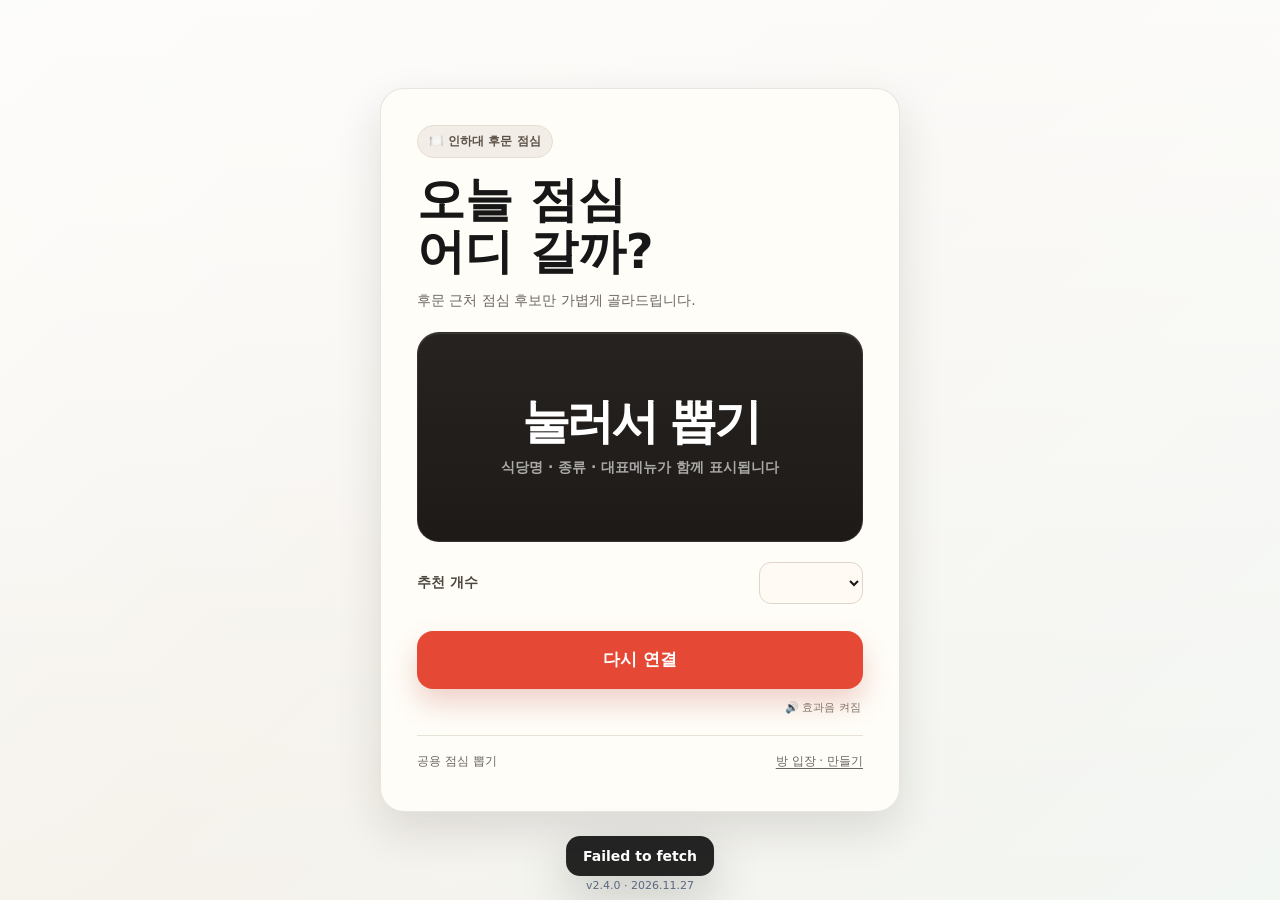
==== commit 9dc18706: "v2.4.0: add cinematic jackpot buildup and original sound effects" ====
--- a/index.html
+++ b/index.html
@@ -4,6 +4,7 @@
   <meta charset="UTF-8" />
   <meta name="viewport" content="width=device-width, initial-scale=1.0" />
   <title>인하대 후문 점심 뽑기</title>
+  <link rel="stylesheet" href="./assets/jackpot.css">
   <style>
     :root {
       --bg: #f8fafc;
@@ -2107,6 +2108,7 @@
       </section>
 
       <button class="pick-button" id="pickButton">랜덤으로 고르기</button>
+      <div class="jackpot-sound-row"><button type="button" data-jackpot-sound aria-pressed="true">효과음 켜짐</button></div>
       <div class="room-strip">
         <div class="room-strip-top"><span id="roomLabel">공용 점심 뽑기</span><button type="button" class="room-text" id="roomToggle">방 입장 · 만들기</button></div>
         <div id="roomActive" hidden class="room-actions"><button type="button" class="room-text" id="copyInvite">초대 코드 복사</button><a id="adminLink" href="?admin=1">방 관리자</a><button type="button" class="room-text" id="leaveRoom">나가기</button></div>
@@ -2298,6 +2300,7 @@
 
   <script src="./assets/cat-motion.js"></script>
   <script src="./assets/hamster-motion.js"></script>
+  <script src="./assets/jackpot-motion.js"></script>
   <script>
     const defaultRestaurants = [
       { name: "킹콩순두부", type: "한식", menu: "순두부찌개", priority: 3 },
@@ -2552,6 +2555,7 @@
     async function pickRestaurant() {
       if (!configReady) { await initializeShared(); return; }
       if (pickButton.disabled) return;
+      window.LunchJackpot?.prime();
       pickButton.disabled = true;
       try {
         const oldTypes = getTypes().join("|");
@@ -2706,8 +2710,7 @@
       }
 
       resultBox.classList.remove("rolling");
-      resultBox.classList.add("final-reveal");
-      confetti();
+      if(event !== "jackpot"){resultBox.classList.add("final-reveal");confetti();}
 
       if (event === "jackpot" && tracks.length >= 3) {
         await runJackpot(pool, slotData, tracks, windows, status);
@@ -2860,21 +2863,20 @@
     async function runJackpot(pool, slotData, tracks, windows, status) {
       const winner=sample(pool,1)[0];
       if(!winner||slotData.length<3)return;
-      resultBox.classList.add("jackpot-active");
-      try {
-        if(status){status.textContent="어라...?";status.classList.add("jackpot-status");}
-        await wait(240);
+      const spin=async()=>{
         const targets=tracks.map(track=>({track,index:appendRerollItems(track,pool,winner),height:getSlotItemHeight(track)}));
         await Promise.all(targets.map(async({track,index,height},i)=>{
-          await wait(i*115);
-          await animateTo(track,index*height,900,"cubic-bezier(.12,.76,.18,1)");
-          windows[i]?.classList.add("jackpot-window");
+          await animateTo(track,index*height,1180,"cubic-bezier(.13,.72,.19,1)");
           slotData[i].finalItem=winner;
         }));
-        if(status)status.textContent="JACKPOT!";
-        confetti();confetti();
-        await wait(850);
-      }finally{resultBox.classList.remove("jackpot-active");}
+      };
+      if(window.LunchJackpot){
+        await window.LunchJackpot.run({stage:resultBox,windows,status,spin});
+      }else{
+        await spin();windows.forEach(w=>w.classList.add("jackpot-window"));
+        if(status){status.textContent="JACKPOT!";status.classList.add("jackpot-status");}
+        confetti();
+      }
     }
 
     async function runCatSurprise(pool, slotData, tracks, windows, status) {
@@ -3381,6 +3383,6 @@
       document.head.appendChild(analyticsScript);
     }
   </script>
-  <footer style="position:fixed;bottom:8px;left:0;right:0;text-align:center;font-size:11px;color:#64748b;pointer-events:none">v2.3.1 · 2026.11.27</footer>
+  <footer style="position:fixed;bottom:8px;left:0;right:0;text-align:center;font-size:11px;color:#64748b;pointer-events:none">v2.4.0 · 2026.11.27</footer>
 </body>
 </html>
--- a/assets/jackpot.css
+++ b/assets/jackpot.css
@@ -0,0 +1,25 @@
+
+/* Shared jackpot show for the real picker and preview. */
+.jackpot-sound-row{display:flex;justify-content:flex-end;margin:7px 0 0}
+[data-jackpot-sound]{border:0;background:transparent;color:#82786e;font-size:11px;cursor:pointer;padding:4px 2px}
+[data-jackpot-sound]:focus-visible{outline:2px solid #c99042;border-radius:4px}
+[data-jackpot-sound][aria-pressed="false"]{opacity:.7}
+.j-show{position:relative;isolation:isolate}
+.j-marquee{position:absolute;inset:5px;z-index:15;pointer-events:none;border:1px solid #a97838;border-radius:15px;opacity:0;transition:opacity .25s ease;box-shadow:inset 0 0 15px #c6954830}
+.j-show .j-marquee{opacity:1}
+.j-bulb{position:absolute;width:6px;height:6px;border-radius:50%;background:#604625;box-shadow:0 0 2px #0007;transform:translate(-50%,-50%);transition:background .13s,box-shadow .13s}
+.j-bulb.lit{background:#ffda8d;box-shadow:0 0 7px 2px #efb24e99}
+.j-show .j-await{border-color:#936c35!important;transition:border-color .18s,box-shadow .18s}
+.j-show .j-focus{border-color:#ffda8d!important;box-shadow:inset 0 0 18px #fbc76238,0 0 13px #ffc86d66!important}
+.j-show .j-spin{border-color:#eac27a!important;box-shadow:inset 0 0 16px #d7a75022!important}
+.j-won{border-color:#f5cd80!important;box-shadow:inset 0 0 16px #ffcd6b25,0 0 8px #efb84d44!important}
+.j-show .j-won{animation:j-win-lock .7s ease-out both}
+.j-message{position:absolute;z-index:18;inset:0;display:grid;place-items:center;pointer-events:none}
+.j-title{font-size:clamp(32px,9vw,60px);font-family:Georgia,"Times New Roman",serif;font-weight:900;line-height:1;letter-spacing:.025em;color:#ffdf96;text-shadow:0 2px 0 #a96d24,0 4px 0 #794719,0 0 20px #ffc56188;background:linear-gradient(110deg,#35210f,#1e1712 45%,#35210f);border:2px solid #f3c578;border-radius:12px;padding:14px 20px;box-shadow:0 10px 28px #0007,0 0 18px #efbb4e55;animation:j-title-pop 1.2s ease-out both;white-space:nowrap}
+.j-coin{position:absolute;z-index:17;left:50%;top:50%;width:var(--sz);height:var(--sz);border-radius:2px;background:var(--color);pointer-events:none;animation:j-coin-burst .95s ease-out both}
+.j-show .j-count{color:#e9bd78!important;font-variant-numeric:tabular-nums;letter-spacing:.19em;font-size:12px!important;font-weight:900}
+.j-final-status{color:#ffda83!important;font-weight:950!important;font-size:22px!important;letter-spacing:.13em;text-shadow:0 0 10px #d5a35366}
+@keyframes j-title-pop{0%{opacity:0;transform:scale(.65)}18%{opacity:1;transform:scale(1.06)}35%,82%{opacity:1;transform:scale(1)}100%{opacity:0;transform:scale(1)}}
+@keyframes j-win-lock{0%{transform:scale(.985)}24%{transform:scale(1.015)}100%{transform:scale(1)}}
+@keyframes j-coin-burst{0%{opacity:0;transform:translate(-50%,-50%) scale(.5)}12%{opacity:1}75%{opacity:1}100%{opacity:0;transform:translate(calc(-50% + var(--dx)),calc(-50% + var(--dy))) rotate(var(--rot))}}
+@media(prefers-reduced-motion:reduce){.j-title,.j-coin,.j-show .j-won{animation:none!important}.j-bulb{transition:none}.j-coin{display:none}.j-title{opacity:1}}
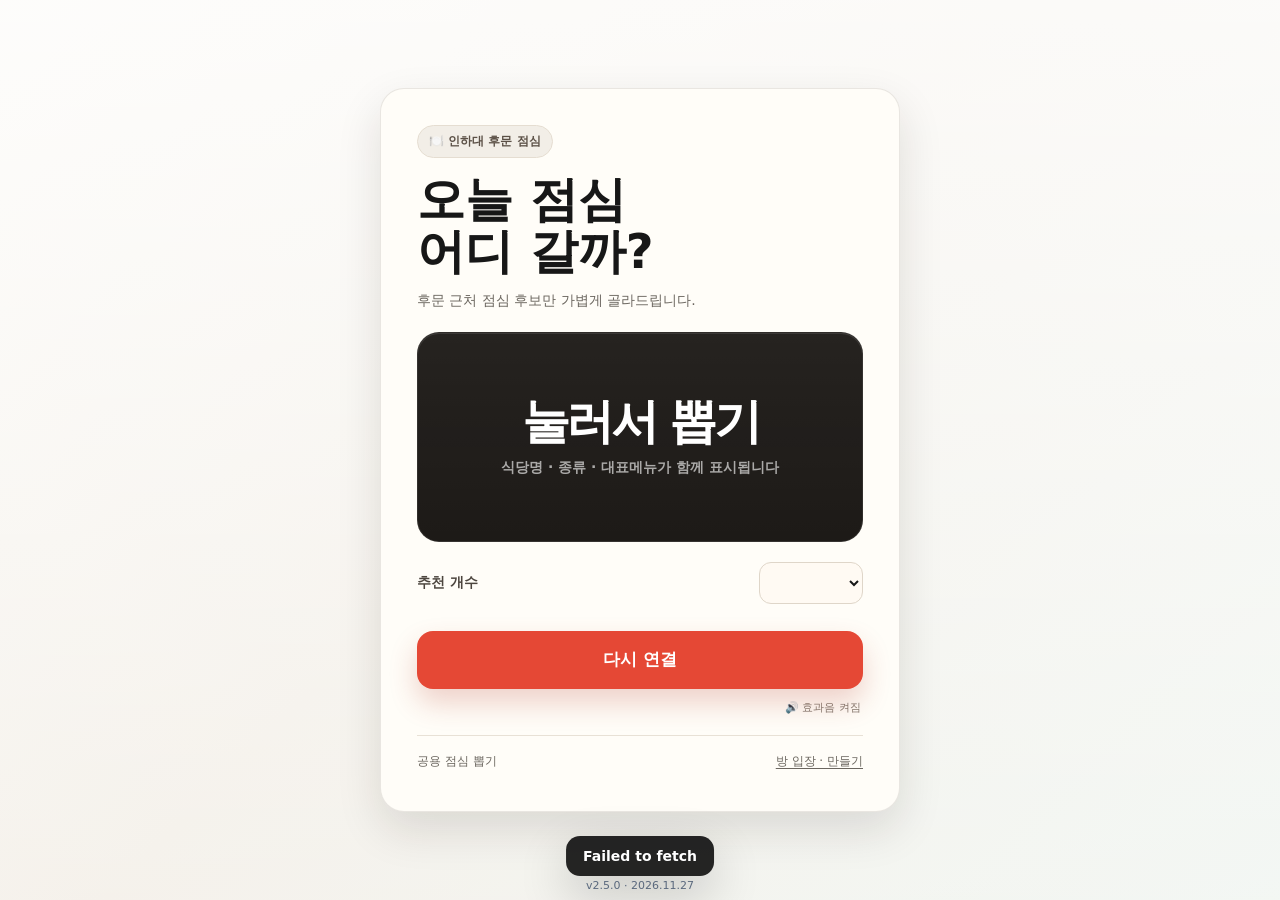
==== commit 77b73d35: "v2.5.0: individual jackpot reel locks and distinct coat patterns" ====
--- a/index.html
+++ b/index.html
@@ -2863,20 +2863,16 @@
     async function runJackpot(pool, slotData, tracks, windows, status) {
       const winner=sample(pool,1)[0];
       if(!winner||slotData.length<3)return;
-      const spin=async()=>{
-        const targets=tracks.map(track=>({track,index:appendRerollItems(track,pool,winner),height:getSlotItemHeight(track)}));
+      const targets=tracks.map(track=>({track,index:appendRerollItems(track,pool,winner),height:getSlotItemHeight(track)}));
+      const spin=async(onLock=()=>{})=>{
         await Promise.all(targets.map(async({track,index,height},i)=>{
-          await animateTo(track,index*height,1180,"cubic-bezier(.13,.72,.19,1)");
+          await animateTo(track,index*height,820+i*530,"cubic-bezier(.16,.65,.23,1)");
           slotData[i].finalItem=winner;
+          onLock(i);
         }));
       };
-      if(window.LunchJackpot){
-        await window.LunchJackpot.run({stage:resultBox,windows,status,spin});
-      }else{
-        await spin();windows.forEach(w=>w.classList.add("jackpot-window"));
-        if(status){status.textContent="JACKPOT!";status.classList.add("jackpot-status");}
-        confetti();
-      }
+      if(window.LunchJackpot)await window.LunchJackpot.run({stage:resultBox,windows,status,spin});
+      else{await spin(i=>windows[i]?.classList.add("jackpot-window"));if(status)status.textContent="JACKPOT!";confetti();}
     }
 
     async function runCatSurprise(pool, slotData, tracks, windows, status) {
@@ -3383,6 +3379,6 @@
       document.head.appendChild(analyticsScript);
     }
   </script>
-  <footer style="position:fixed;bottom:8px;left:0;right:0;text-align:center;font-size:11px;color:#64748b;pointer-events:none">v2.4.0 · 2026.11.27</footer>
+  <footer style="position:fixed;bottom:8px;left:0;right:0;text-align:center;font-size:11px;color:#64748b;pointer-events:none">v2.5.0 · 2026.11.27</footer>
 </body>
 </html>
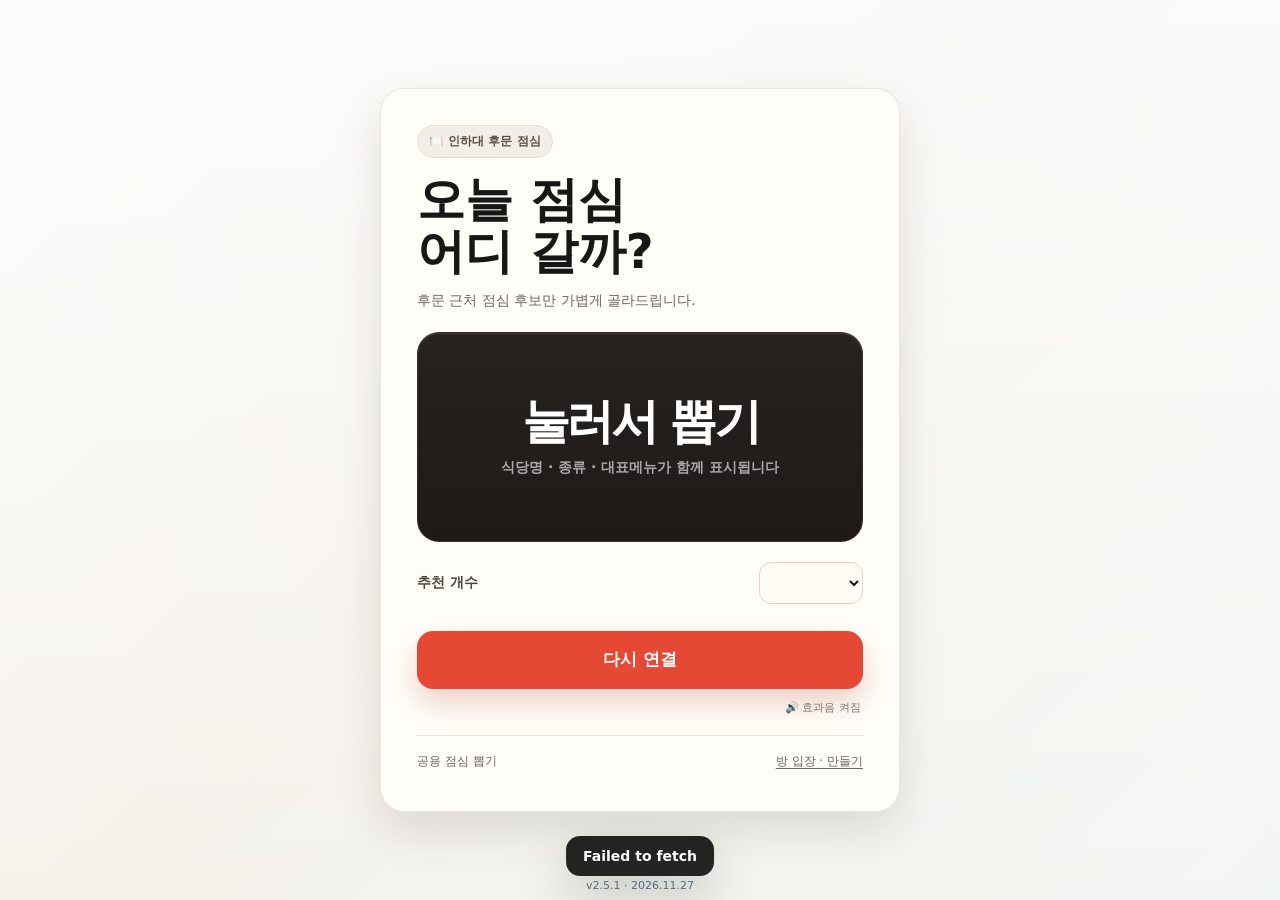
==== commit 733fcd26: "v2.5.1: warm mackerel palette and black-legged tuxedo" ====
--- a/index.html
+++ b/index.html
@@ -3379,6 +3379,6 @@
       document.head.appendChild(analyticsScript);
     }
   </script>
-  <footer style="position:fixed;bottom:8px;left:0;right:0;text-align:center;font-size:11px;color:#64748b;pointer-events:none">v2.5.0 · 2026.11.27</footer>
+  <footer style="position:fixed;bottom:8px;left:0;right:0;text-align:center;font-size:11px;color:#64748b;pointer-events:none">v2.5.1 · 2026.11.27</footer>
 </body>
 </html>
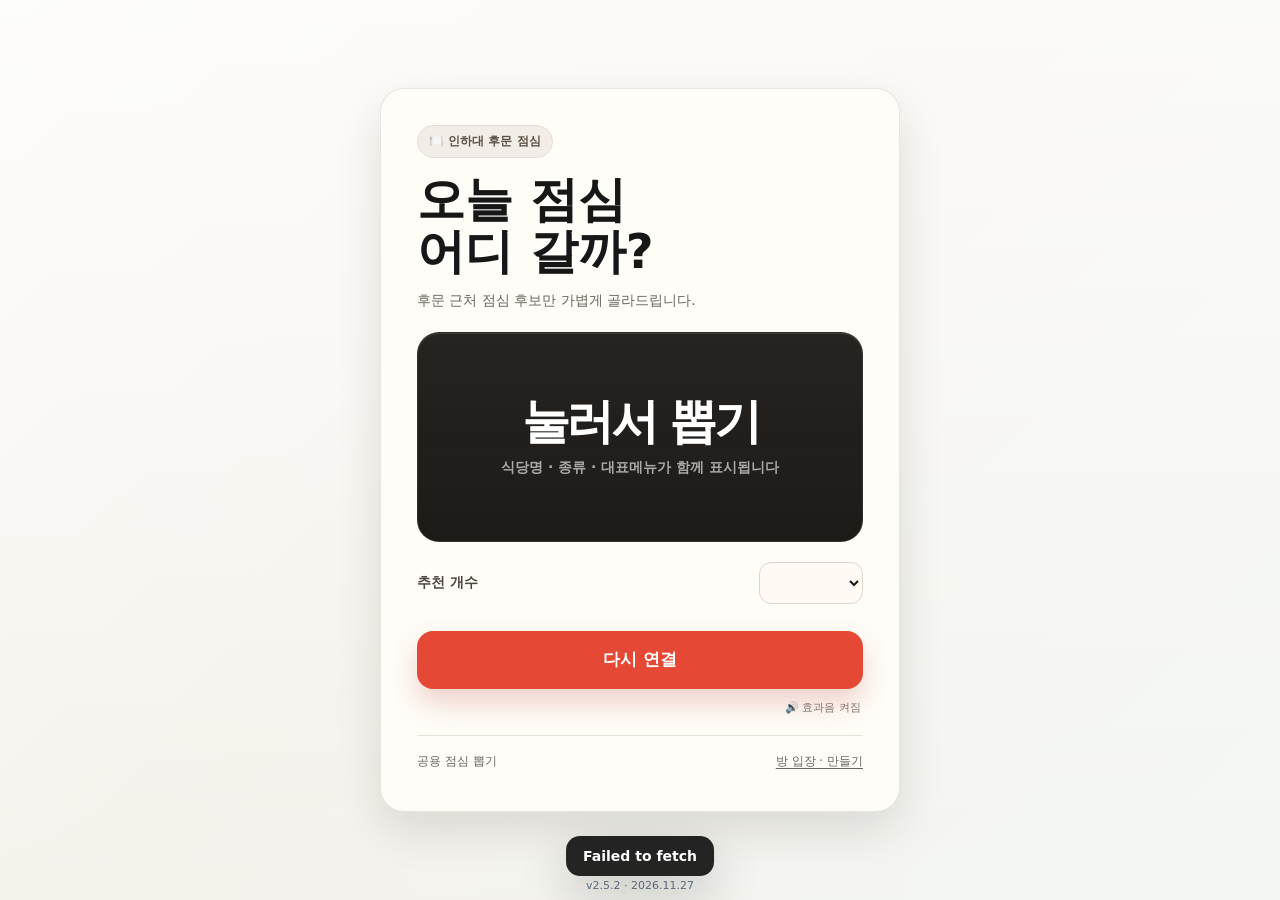
==== commit 968ca108: "v2.5.2: apply approved tabby and tuxedo sprite sheets" ====
--- a/index.html
+++ b/index.html
@@ -3379,6 +3379,6 @@
       document.head.appendChild(analyticsScript);
     }
   </script>
-  <footer style="position:fixed;bottom:8px;left:0;right:0;text-align:center;font-size:11px;color:#64748b;pointer-events:none">v2.5.1 · 2026.11.27</footer>
+  <footer style="position:fixed;bottom:8px;left:0;right:0;text-align:center;font-size:11px;color:#64748b;pointer-events:none">v2.5.2 · 2026.11.27</footer>
 </body>
 </html>
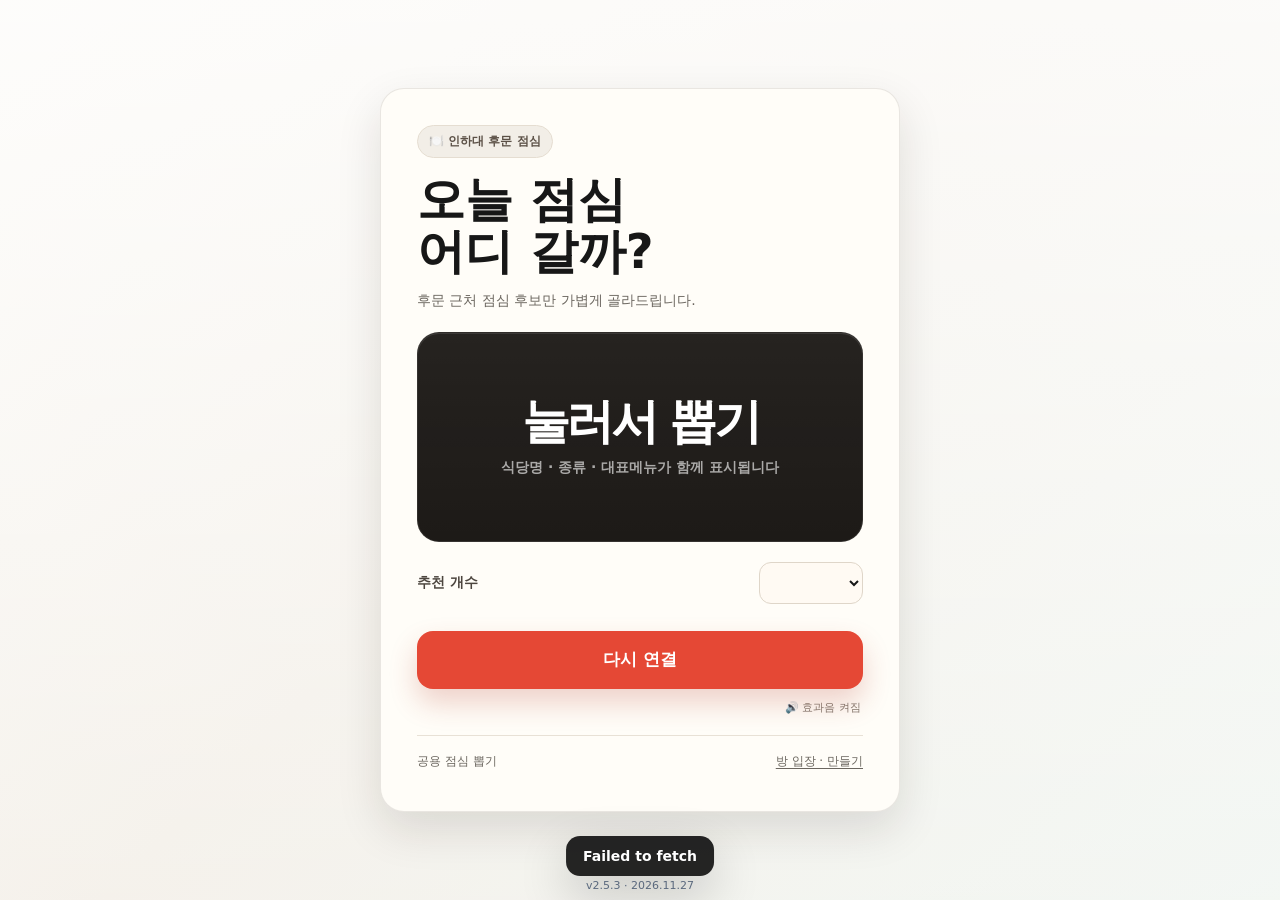
==== commit 0358cfa7: "v2.5.3: explain group rooms and invite codes in the UI" ====
--- a/index.html
+++ b/index.html
@@ -2113,6 +2113,7 @@
         <div class="room-strip-top"><span id="roomLabel">공용 점심 뽑기</span><button type="button" class="room-text" id="roomToggle">방 입장 · 만들기</button></div>
         <div id="roomActive" hidden class="room-actions"><button type="button" class="room-text" id="copyInvite">초대 코드 복사</button><a id="adminLink" href="?admin=1">방 관리자</a><button type="button" class="room-text" id="leaveRoom">나가기</button></div>
         <div id="roomLobby" hidden>
+          <p class="admin-note" style="margin:12px 0 0;line-height:1.65">연구실이나 친구 모임마다 원하는 식당 목록과 뽑기 확률을 따로 설정할 수 있습니다. 같은 초대 코드로 입장하면 동일한 설정을 사용하며, 방 관리자는 별도 PIN으로 로그인하여 해당 방의 설정을 변경할 수 있습니다. 공용 점심 뽑기는 초대 코드 없이 이용할 수 있습니다.</p>
           <form id="joinRoomForm" class="room-form"><label for="roomCodeInput">초대 코드</label><div class="room-inline"><input id="roomCodeInput" class="admin-code-input" required maxlength="16" placeholder="12자리 코드" autocomplete="off" autocapitalize="characters"><button class="admin-button" type="submit">입장</button></div></form>
           <details id="createRoomDetails"><summary>새 방 만들기</summary><form id="createRoomForm" class="room-form"><label for="newRoomName">방 이름</label><input id="newRoomName" class="admin-code-input" maxlength="30" required placeholder="예: 연구실 점심"><label for="newRoomPin">관리자 PIN (6자리)</label><input id="newRoomPin" class="admin-code-input" type="password" inputmode="numeric" pattern="[0-9]{6}" maxlength="6" required autocomplete="new-password"><button class="admin-button primary" type="submit">기본 식당 목록으로 방 만들기</button></form></details>
           <p id="roomMessage" class="admin-note" role="status" aria-live="polite"></p>
@@ -3379,6 +3380,6 @@
       document.head.appendChild(analyticsScript);
     }
   </script>
-  <footer style="position:fixed;bottom:8px;left:0;right:0;text-align:center;font-size:11px;color:#64748b;pointer-events:none">v2.5.2 · 2026.11.27</footer>
+  <footer style="position:fixed;bottom:8px;left:0;right:0;text-align:center;font-size:11px;color:#64748b;pointer-events:none">v2.5.3 · 2026.11.27</footer>
 </body>
 </html>
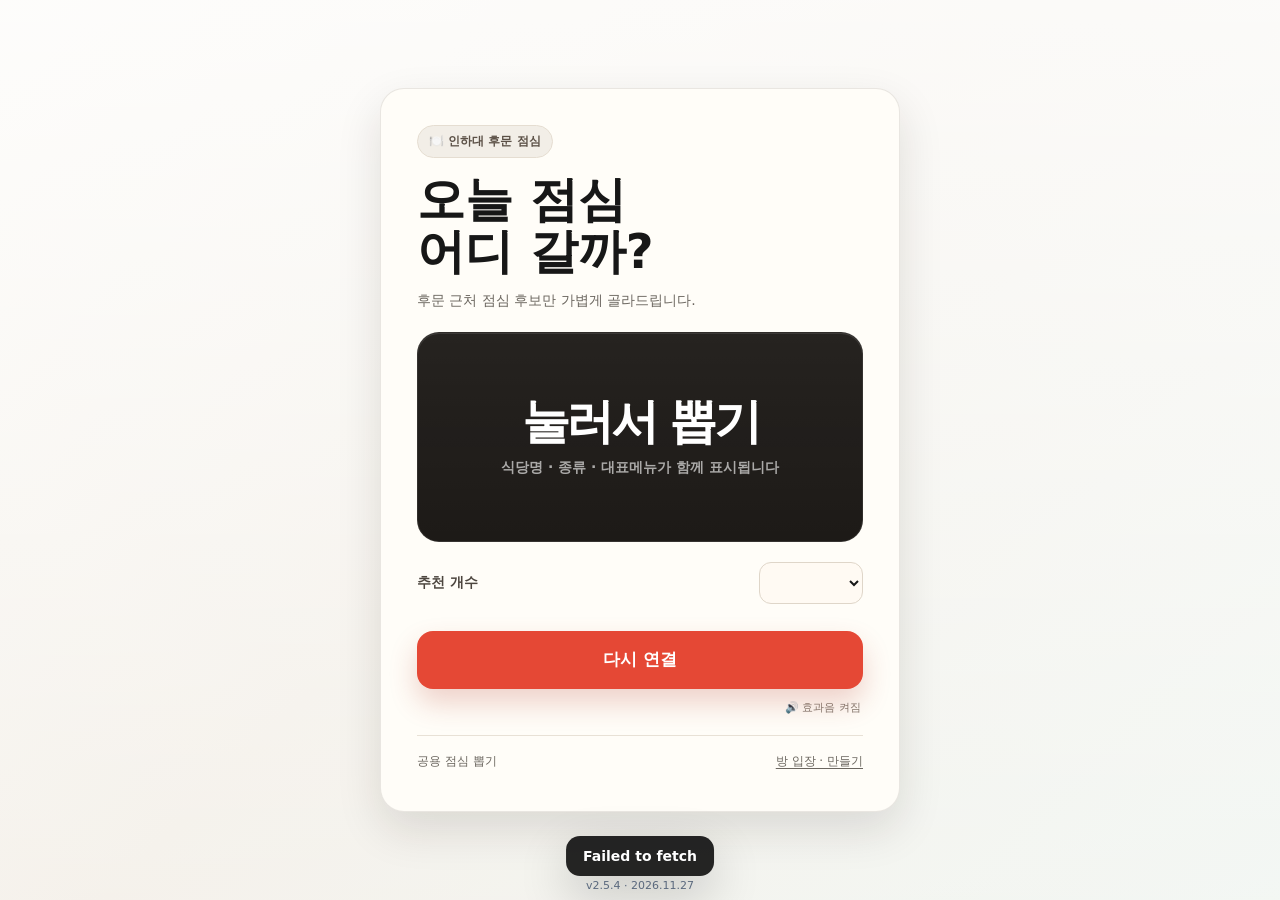
==== commit 0105ef74: "v2.5.4: restore transparent cat sprite backgrounds" ====
--- a/index.html
+++ b/index.html
@@ -2299,7 +2299,7 @@
 
   <div class="toast" id="toast"></div>
 
-  <script src="./assets/cat-motion.js"></script>
+  <script src="./assets/cat-motion.js?v=2.5.4"></script>
   <script src="./assets/hamster-motion.js"></script>
   <script src="./assets/jackpot-motion.js"></script>
   <script>
@@ -3380,6 +3380,6 @@
       document.head.appendChild(analyticsScript);
     }
   </script>
-  <footer style="position:fixed;bottom:8px;left:0;right:0;text-align:center;font-size:11px;color:#64748b;pointer-events:none">v2.5.3 · 2026.11.27</footer>
+  <footer style="position:fixed;bottom:8px;left:0;right:0;text-align:center;font-size:11px;color:#64748b;pointer-events:none">v2.5.4 · 2026.11.27</footer>
 </body>
 </html>
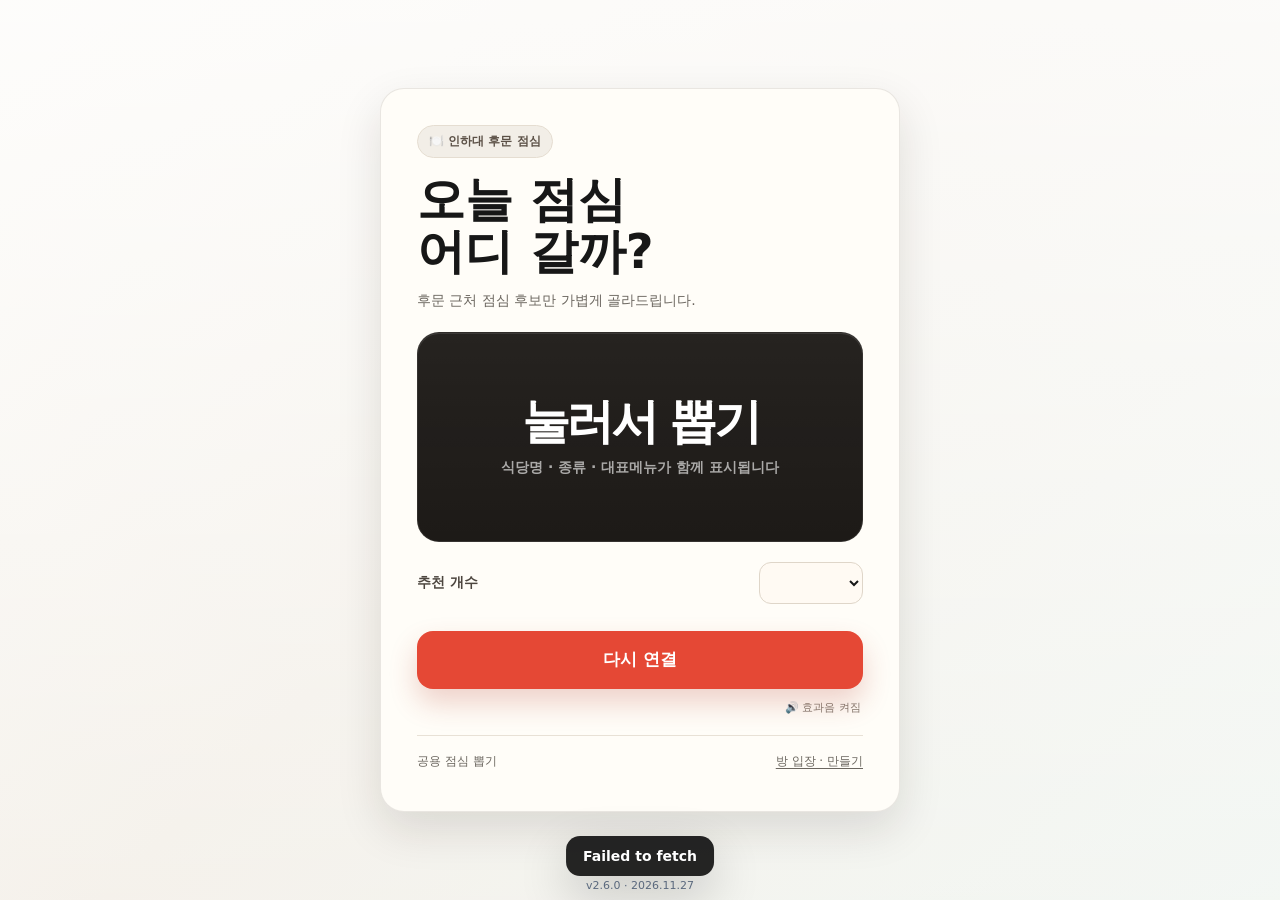
==== commit 4bff1a76: "v2.6.0: admin tabs, live odds and neutral event preview" ====
--- a/index.html
+++ b/index.html
@@ -2080,6 +2080,11 @@
     .jackpot-active{animation:jackpotFlash .75s ease-out 2}
     .jackpot-status{font-size:22px!important;font-weight:950!important;letter-spacing:.12em;color:#ffda83!important;text-shadow:0 0 12px #ffb93166}
     @keyframes jackpotFlash{50%{box-shadow:inset 0 0 35px #efbd5233,0 0 18px #efbd5244}}
+
+.admin-tabs{display:flex;gap:6px;padding:5px;background:#eee8df;border:1px solid var(--line);border-radius:15px;margin-bottom:16px;width:fit-content}.admin-tabs button{background:transparent;border:0;border-radius:11px;padding:11px 22px;font:inherit;font-size:14px;font-weight:800;color:var(--muted);cursor:pointer}.admin-tabs button[aria-selected="true"]{background:var(--card);color:var(--ink);box-shadow:0 2px 8px #34291a14}.admin-tabs button:focus-visible{outline:2px solid var(--accent)}
+.probability-summary{margin-bottom:16px}.prob-summary-head{display:flex;align-items:start;justify-content:space-between;gap:12px}.prob-summary-head label{display:flex;align-items:center;gap:8px;font-size:12px;color:var(--muted);white-space:nowrap}.prob-summary-head select{width:auto;min-width:70px;height:38px}.event-bar{display:flex;height:12px;overflow:hidden;border-radius:8px;background:#e8e1d6;margin:16px 0}.event-bar span{height:100%;transition:width .15s}.event-prob-grid{display:grid;grid-template-columns:repeat(4,minmax(0,1fr));gap:8px}.event-prob-cell{border:1px solid var(--line);background:#fffaf3;border-radius:12px;padding:12px;min-width:0}.event-prob-cell span{display:flex;align-items:center;gap:6px;font-size:12px;color:var(--muted)}.event-prob-cell i{display:inline-block;width:8px;height:8px;border-radius:50%;flex:none}.event-prob-cell b{display:block;font-size:23px;margin-top:5px;font-variant-numeric:tabular-nums}.preview-link{display:inline-block;margin-top:8px;font-size:13px;font-weight:800;color:var(--accent-dark)}
+.probability-settings{display:grid;grid-template-columns:repeat(2,minmax(0,1fr));gap:14px;align-items:start}.probability-settings .setting-box{margin:0;min-width:0}.admin-save-bar{position:sticky;bottom:20px;z-index:20;display:flex;align-items:center;gap:8px;margin-top:16px;padding:12px 14px;border:1px solid var(--line);border-radius:16px;background:var(--card);box-shadow:0 5px 24px #34291a20}.admin-save-bar div{flex:1;min-width:0}.admin-save-bar b,.admin-save-bar small{display:block}.admin-save-bar small{font-size:11px;color:var(--muted);margin-top:3px}.admin-save-bar button{padding:0 16px;white-space:nowrap}
+@media(max-width:640px){.probability-settings{grid-template-columns:1fr;padding:14px}.event-prob-grid{grid-template-columns:repeat(2,minmax(0,1fr))}.prob-summary-head{flex-wrap:wrap}.admin-save-bar{flex-wrap:wrap;bottom:8px;padding:9px}.admin-save-bar div{flex-basis:100%}.admin-save-bar button{flex:1;height:42px}.admin-tabs{width:100%}.admin-tabs button{flex:1;padding:11px 10px}}
   </style>
 </head>
 <body>
@@ -2126,7 +2131,7 @@
     <header class="admin-header">
       <div class="admin-title">
         <div class="badge">관리자 화면</div>
-        <h1>방 식당 목록 관리</h1>
+        <h1>방 설정 관리</h1>
         <p>이 방의 식당 목록과 확률만 수정합니다. 공용 목록 및 다른 방에는 영향을 주지 않습니다.</p>
       </div>
       <div style="display:flex;gap:8px;flex-wrap:wrap"><button class="admin-button" id="adminLogout" hidden style="padding:0 16px">로그아웃</button><a class="view-link" id="viewLink" href="./">일반 화면으로 보기</a></div>
@@ -2142,7 +2147,9 @@
       </form>
       <p id="adminLoginMessage" class="admin-note" role="status" aria-live="polite"></p>
     </section>
-    <section class="admin-grid" id="adminControls" hidden>
+    <section id="adminControls" hidden>
+<nav class="admin-tabs" role="tablist" aria-label="관리 메뉴"><button type="button" id="restaurantTab" role="tab" aria-selected="true" aria-controls="restaurantPanel">식당 관리</button><button type="button" id="probabilityTab" role="tab" aria-selected="false" aria-controls="probabilityPanel" tabindex="-1">확률 설정</button></nav>
+<div class="admin-grid" id="restaurantPanel" role="tabpanel" aria-labelledby="restaurantTab">
       <div class="admin-card">
         <h2>식당 목록</h2>
         <p class="admin-note">
@@ -2172,10 +2179,7 @@
             <tbody id="restaurantTableBody"></tbody>
           </table>
         </div>
-        <div class="admin-actions">
-          <button class="admin-button primary" id="saveButton">이 방에 저장</button>
-          <button class="admin-button danger" id="resetButton">변경 취소</button>
-        </div>
+
       </div>
 
       <aside class="admin-card">
@@ -2193,8 +2197,12 @@
         <div class="type-list" id="typeList"></div>
 
         <div class="setting-box"><h2 class="setting-title">변경 이력 · 복구</h2><p class="setting-desc">최근 20개 버전 · 공용 PIN 인증 관리자</p><div id="roomHistory"></div></div>
-        <div class="setting-box">
-          <h2 class="setting-title">뽑기 가중치</h2>
+</aside></div>
+<div id="probabilityPanel" role="tabpanel" aria-labelledby="probabilityTab" hidden>
+<div class="admin-card probability-summary">
+<div class="prob-summary-head"><div><h2>실제 등장 확률</h2><p class="admin-note">설정값을 변경하면 즉시 반영됩니다. 한 추첨에는 최대 하나의 이벤트만 발생합니다.</p></div><label>추천 개수 <select id="probabilityCount" class="count-select"><option value="1">1개</option><option value="2">2개</option><option value="3" selected>3개</option><option value="4">4개</option><option value="5">5개</option><option value="6">6개</option></select></label></div>
+<div class="event-bar" id="eventProbabilityBar" aria-hidden="true"></div><div class="event-prob-grid" id="eventProbabilityGrid"></div><p class="admin-note" id="actualChanceNote"></p><p class="admin-note" id="actualCatNote"></p><a class="preview-link" href="./event-preview.html" target="_blank" rel="noopener">이스터에그 테스트 ↗</a></div>
+<div class="admin-card probability-settings"><div class="setting-box"><h2 class="setting-title">뽑기 가중치</h2>
           <p class="setting-desc">
             우선도 3인 식당이 우선도 1인 식당보다 최대 몇 배 더 잘 뽑힐지 설정합니다.
             1.0이면 우선도 차이를 반영하지 않습니다.
@@ -2291,10 +2299,8 @@
           <p class="setting-desc">3개 이상 뽑을 때만 모든 슬롯이 같은 식당으로 정렬됩니다.</p>
           <div class="admin-percent-row"><input id="jackpotChanceRange" type="range" min="0" max="100" step=".1"><input id="jackpotChanceInput" class="percent-input" type="number" min="0" max="100" step=".1"></div>
           <p class="setting-desc" id="eventChanceNote" style="margin-top:12px">한 추첨에 이벤트는 최대 하나입니다. 등장 확률 합계가 100%를 초과하면 비율대로 정규화됩니다.</p>
-          <a href="./event-preview.html" target="_blank" rel="noopener">이스터에그 테스트</a>
-        </div>
-      </aside>
-    </section>
+</div></div></div>
+<div class="admin-save-bar"><div><b>방 설정 저장</b><small>두 탭의 변경 사항을 함께 저장합니다.</small></div><button class="admin-button danger" id="resetButton">변경 취소</button><button class="admin-button primary" id="saveButton">이 방에 저장</button></div></section>
   </main>
 
   <div class="toast" id="toast"></div>
@@ -2817,11 +2823,29 @@
       await wait(280);
     }
 
-    function chooseEasterEgg(count, config, random = Math.random) {
+    function eventDistribution(count, config) {
       const entries=[["cat",clampPercent(config.catChance,0,100)],["hamster",clampPercent(config.hamsterChance,0,100)],["jackpot",count>=3?clampPercent(config.jackpotChance,0,100):0]];
-      let cursor=random()*Math.max(100,entries.reduce((sum,entry)=>sum+entry[1],0));
+      const total=entries.reduce((sum,entry)=>sum+entry[1],0);
+      const denominator=Math.max(100,total);
+      return {entries,total,denominator,probabilities:entries.map(([event,weight])=>[event,100*weight/denominator]),normal:100*Math.max(0,denominator-total)/denominator};
+    }
+    function chooseEasterEgg(count,config,random=Math.random){
+      const {entries,denominator}=eventDistribution(count,config);
+      let cursor=random()*denominator;
       for(const [event,weight] of entries){if(cursor<weight)return event;cursor-=weight;}
       return null;
+    }
+    function renderEventProbabilities(){
+      const count=Number($("probabilityCount").value);
+      const {probabilities,total,normal}=eventDistribution(count,settings);
+      const labels={cat:"고양이",hamster:"햄스터",jackpot:"잭팟",normal:"일반 추첨"};
+      const colors={cat:"#be854e",hamster:"#7f9b82",jackpot:"#c6a34e",normal:"#a6a099"};
+      const values=[...probabilities,["normal",normal]];
+      $("eventProbabilityBar").innerHTML=values.map(([key,p])=>`<span style="width:${p}%;background:${colors[key]}"></span>`).join("");
+      $("eventProbabilityGrid").innerHTML=values.map(([key,p])=>`<div class="event-prob-cell"><span><i style="background:${colors[key]}"></i>${labels[key]}</span><b>${p.toFixed(2)}%</b></div>`).join("");
+      $("actualChanceNote").textContent="유효 설정 합계 "+Number(total.toFixed(2))+"% · "+(total>100?"100% 초과: 비율대로 정규화":"남은 확률은 일반 추첨")+(count<3?" · 잭팟 제외 (3개 이상 필요)":"");
+      const cat=probabilities[0][1],watch=clampPercent(settings.catWatchChance,0,100)/100;
+      $("actualCatNote").textContent="고양이 세부 확률 (전체 추첨 기준): 구경 "+(cat*watch).toFixed(2)+"% · 냥냥펀치 "+(cat*(1-watch)).toFixed(2)+"%";
     }
 
     function planHamster(pool, slotData, random=Math.random) {
@@ -3108,6 +3132,7 @@
     }
 
     function renderSettings() {
+      renderEventProbabilities();
       for (const key of ["hamsterChance","jackpotChance"]) { const range=document.getElementById(key+"Range"), input=document.getElementById(key+"Input"); if(range&&input){range.value=settings[key];input.value=settings[key];} }
       if (!boostRange || !boostInput) return;
 
@@ -3292,6 +3317,17 @@
     countSelect.addEventListener("change", updateCountOptions);
     pickButton.addEventListener("click", pickRestaurant);
 
+    let activeAdminTab="restaurants";
+    function switchAdminTab(tab,focus=false){
+      activeAdminTab=tab;const restaurant=tab==="restaurants";
+      $("restaurantPanel").hidden=!restaurant;$("probabilityPanel").hidden=restaurant;
+      for(const [id,selected] of [["restaurantTab",restaurant],["probabilityTab",!restaurant]]){const button=$(id);button.setAttribute("aria-selected",String(selected));button.tabIndex=selected?0:-1;if(selected&&focus)button.focus();}
+      if(!restaurant)renderEventProbabilities();
+    }
+    $("restaurantTab").addEventListener("click",()=>switchAdminTab("restaurants"));
+    $("probabilityTab").addEventListener("click",()=>switchAdminTab("probabilities"));
+    $("probabilityCount").addEventListener("change",renderEventProbabilities);
+    document.querySelector(".admin-tabs").addEventListener("keydown",e=>{if(["ArrowLeft","ArrowRight","Home","End"].includes(e.key)){e.preventDefault();switchAdminTab(e.key==="Home"?"restaurants":e.key==="End"?"probabilities":activeAdminTab==="restaurants"?"probabilities":"restaurants",true);}});
     if (saveButton) saveButton.addEventListener("click", publishShared);
     if (resetButton) resetButton.addEventListener("click", () => {
       if (!publishedSnapshot) return;
@@ -3300,7 +3336,7 @@
       settings = saved.settings;
       selectedTypes.clear();
       renderAdmin();
-      showToast("공통 저장값으로 되돌렸습니다");
+      showToast("마지막 방 저장값으로 되돌렸습니다");
     });
 
     if (addRestaurantButton) {
@@ -3366,7 +3402,7 @@
 
     for(const key of ["hamsterChance","jackpotChance"]){
       const range=document.getElementById(key+"Range"), input=document.getElementById(key+"Input");
-      if(range&&input){const change=e=>{settings[key]=clampPercent(e.target.value,0,100);renderSettings();};range.addEventListener("input",change);input.addEventListener("change",change);}
+      if(range&&input){const change=e=>{settings[key]=clampPercent(e.target.value,0,100);renderSettings();};range.addEventListener("input",change);input.addEventListener("input",e=>{if(e.target.value==="")return;settings[key]=clampPercent(e.target.value,0,100);range.value=settings[key];renderEventProbabilities();});input.addEventListener("change",change);}
     }
     initializeShared();
   </script>
@@ -3380,6 +3416,6 @@
       document.head.appendChild(analyticsScript);
     }
   </script>
-  <footer style="position:fixed;bottom:8px;left:0;right:0;text-align:center;font-size:11px;color:#64748b;pointer-events:none">v2.5.4 · 2026.11.27</footer>
+  <footer style="position:fixed;bottom:8px;left:0;right:0;text-align:center;font-size:11px;color:#64748b;pointer-events:none">v2.6.0 · 2026.11.27</footer>
 </body>
 </html>
